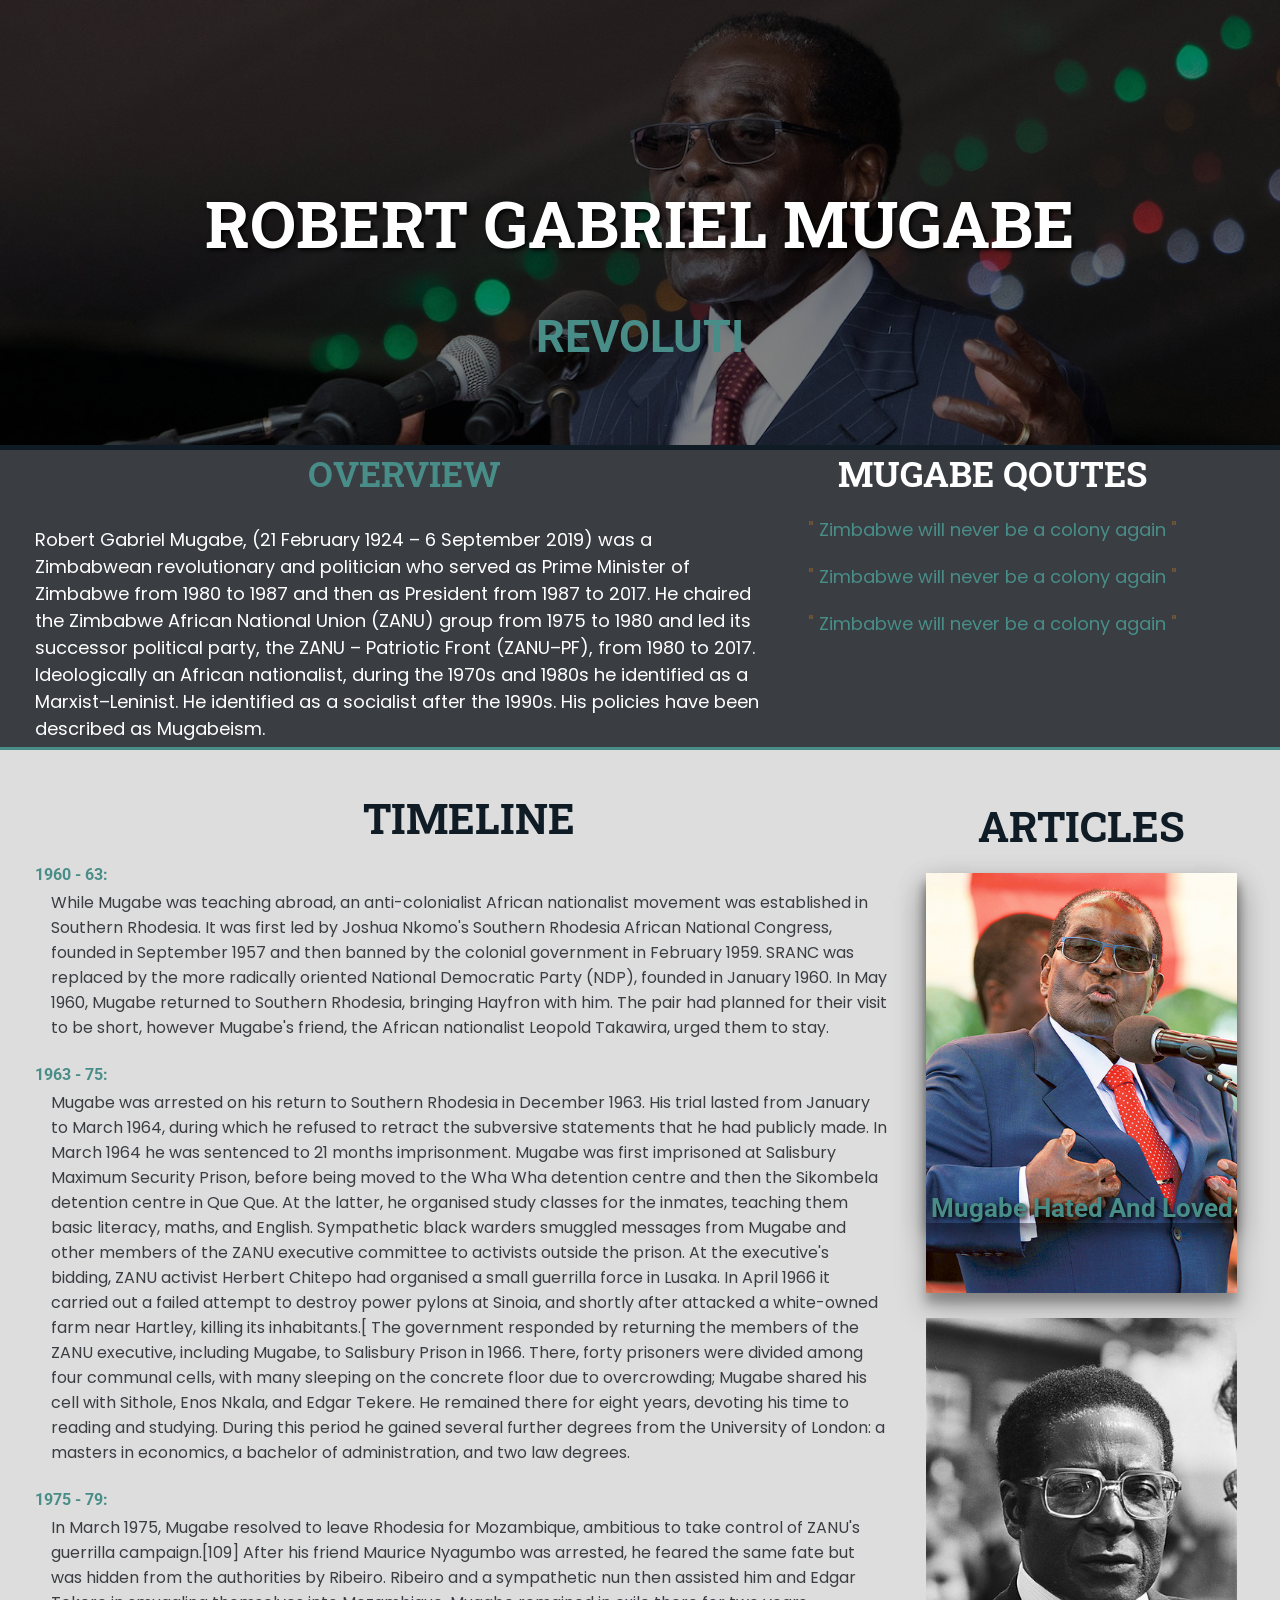
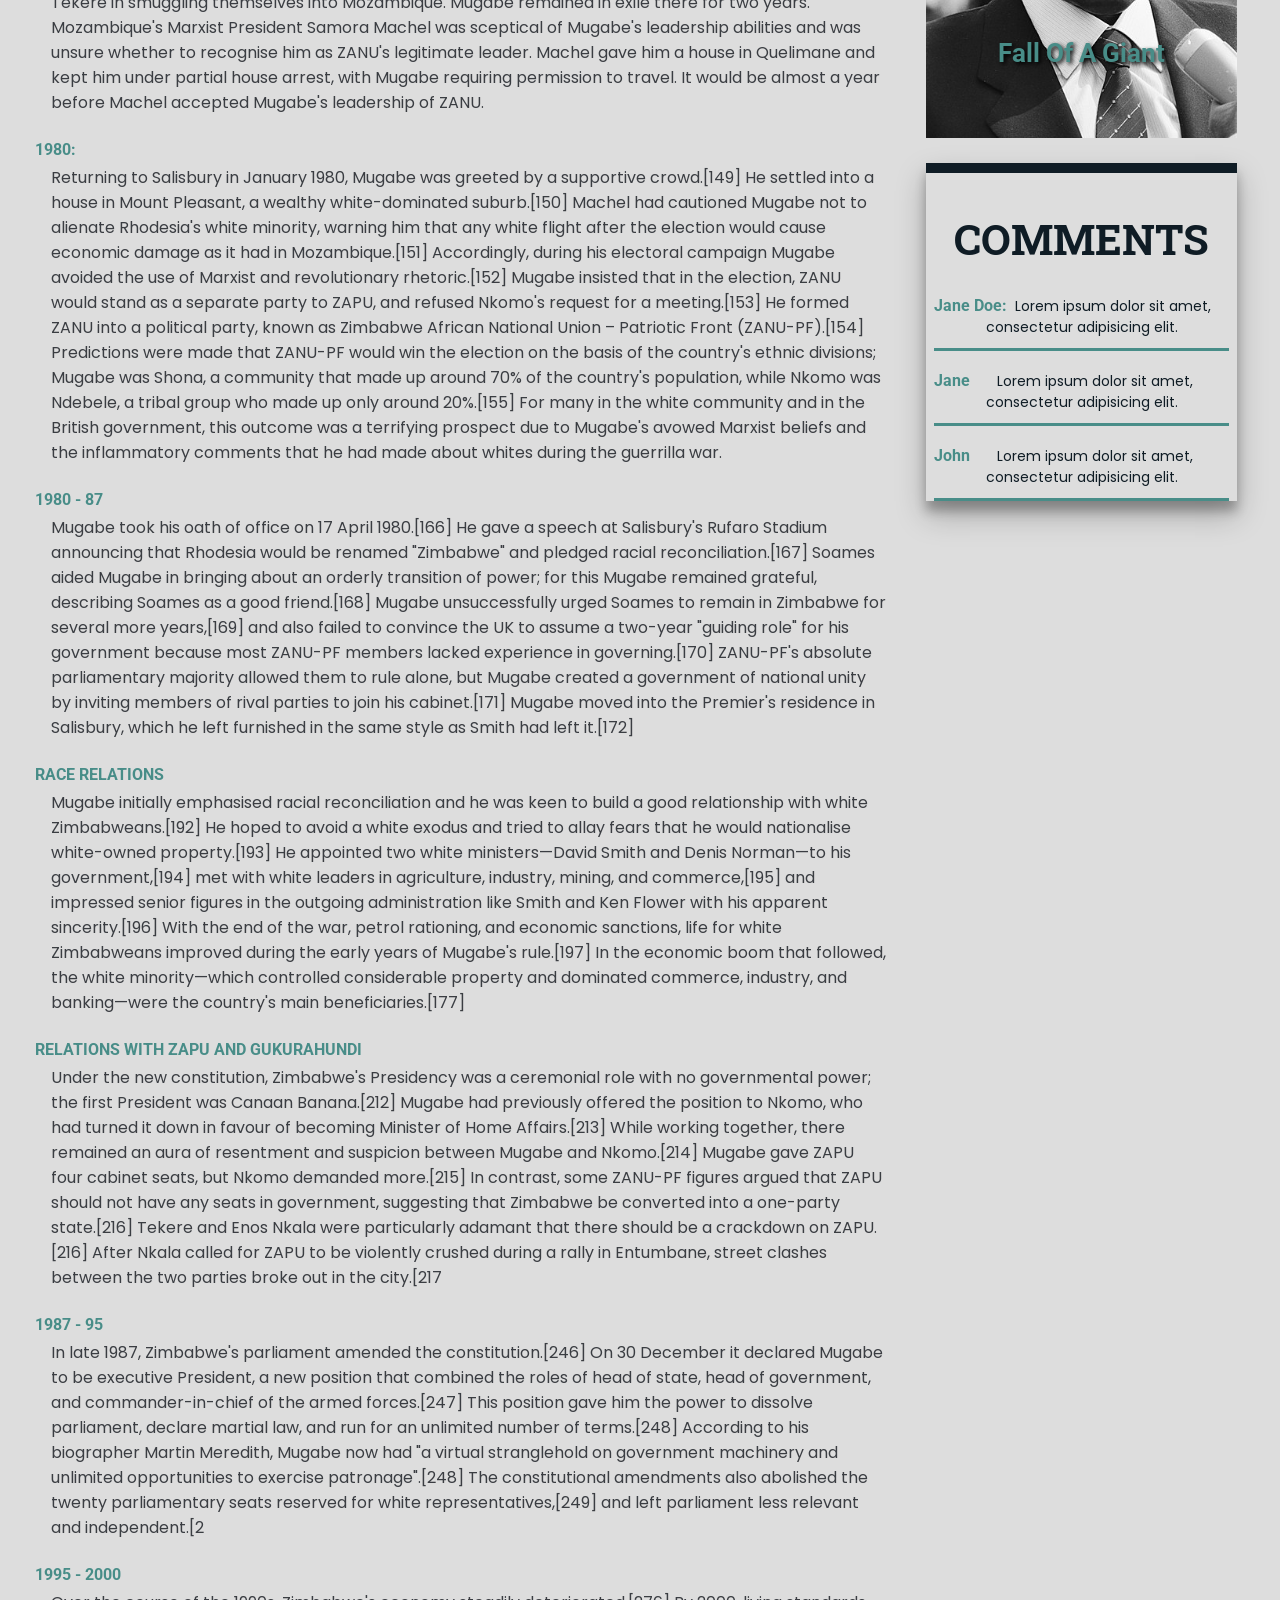
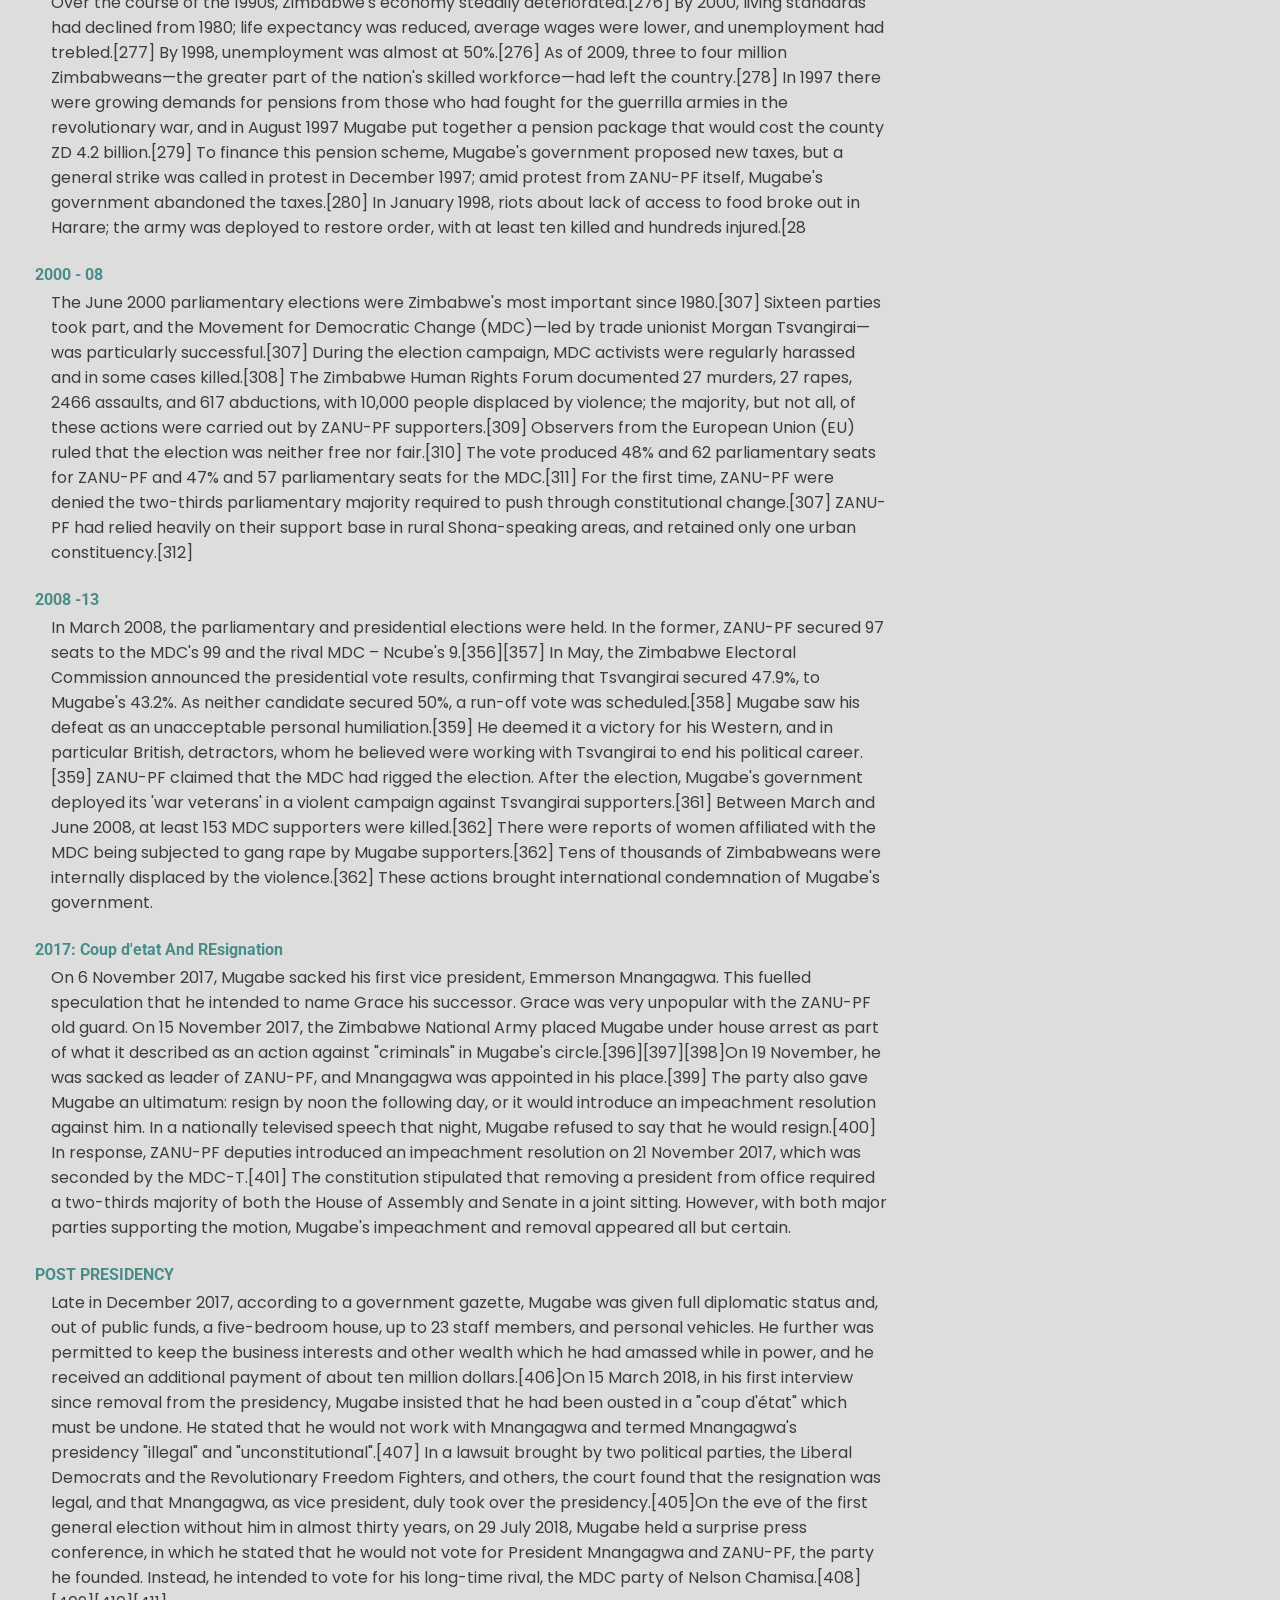
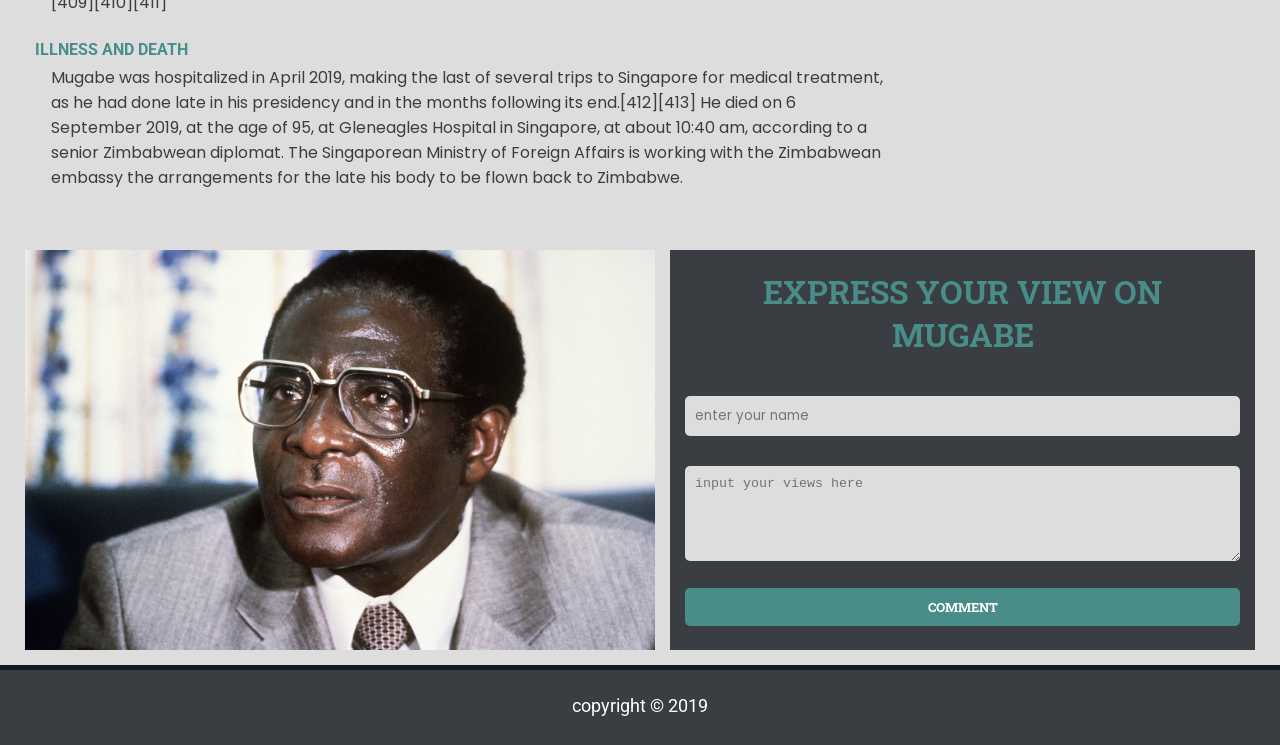
==== index.html @ cbe36457 "initial commit" ====
<!DOCTYPE html>
<html lang="en">
<head>
  <meta charset="UTF-8">
  <meta name="viewport" content="width=device-width, initial-scale=1.0">
  <meta http-equiv="X-UA-Compatible" content="ie=edge">
  <link href="https://fonts.googleapis.com/css?family=Poppins|Roboto|Roboto+Slab&display=swap" rel="stylesheet">
  <link rel="stylesheet" href="style.css">
  <title>Tribute</title>
</head>
<body>
  <div class="showcase">
    <div class="fade">
      <div class="content">
        <h1> ROBERT GABRIEL MUGABE</h1>
        <h4><span class="txt-type" data-wait="3000" data-words='["Revolutionary", "Pan African", "Hero"]'></span></h4>
      </div>
    </div>
  </div>

  <div class="section">
    <div class="overview">
      <h4>OVERVIEW</h4>
      <p>Robert Gabriel Mugabe, (21 February 1924 – 6 September 2019) was a Zimbabwean revolutionary and politician who served as Prime Minister of Zimbabwe from 1980 to 1987 and then as President from 1987 to 2017. He chaired the Zimbabwe African National Union (ZANU) group from 1975 to 1980 and led its successor political party, the ZANU – Patriotic Front (ZANU–PF), from 1980 to 2017. Ideologically an African nationalist, during the 1970s and 1980s he identified as a Marxist–Leninist. He identified as a socialist after the 1990s. His policies have been described as Mugabeism. </p>
    </div>
    <div class="qoutes">
      <h4>Mugabe Qoutes</h4>
      <p><span>" </span>Zimbabwe will never be a colony again<span> "</span></p>
      <p><span>" </span>Zimbabwe will never be a colony again<span> "</span></p>
      <p><span>" </span>Zimbabwe will never be a colony again<span> "</span></p>
    </div>
  </div>

  <div class="main">
    <div class="timeline">
      <h2>TIMELINE</h2>
      <h4>1960 - 63:</h4>
      <p>While Mugabe was teaching abroad, an anti-colonialist African nationalist movement was established in Southern Rhodesia. It was first led by Joshua Nkomo's Southern Rhodesia African National Congress, founded in September 1957 and then banned by the colonial government in February 1959. SRANC was replaced by the more radically oriented National Democratic Party (NDP), founded in January 1960. In May 1960, Mugabe returned to Southern Rhodesia, bringing Hayfron with him. The pair had planned for their visit to be short, however Mugabe's friend, the African nationalist Leopold Takawira, urged them to stay.</p>
      <h4>1963 - 75:</h4>
      <p>Mugabe was arrested on his return to Southern Rhodesia in December 1963. His trial lasted from January to March 1964, during which he refused to retract the subversive statements that he had publicly made. In March 1964 he was sentenced to 21 months imprisonment. Mugabe was first imprisoned at Salisbury Maximum Security Prison, before being moved to the Wha Wha detention centre and then the Sikombela detention centre in Que Que. At the latter, he organised study classes for the inmates, teaching them basic literacy, maths, and English. Sympathetic black warders smuggled messages from Mugabe and other members of the ZANU executive committee to activists outside the prison. At the executive's bidding, ZANU activist Herbert Chitepo had organised a small guerrilla force in Lusaka. In April 1966 it carried out a failed attempt to destroy power pylons at Sinoia, and shortly after attacked a white-owned farm near Hartley, killing its inhabitants.[ The government responded by returning the members of the ZANU executive, including Mugabe, to Salisbury Prison in 1966. There, forty prisoners were divided among four communal cells, with many sleeping on the concrete floor due to overcrowding; Mugabe shared his cell with Sithole, Enos Nkala, and Edgar Tekere. He remained there for eight years, devoting his time to reading and studying. During this period he gained several further degrees from the University of London: a masters in economics, a bachelor of administration, and two law degrees.</p>
      <h4>1975 - 79:</h4>
      <p>In March 1975, Mugabe resolved to leave Rhodesia for Mozambique, ambitious to take control of ZANU's guerrilla campaign.[109] After his friend Maurice Nyagumbo was arrested, he feared the same fate but was hidden from the authorities by Ribeiro. Ribeiro and a sympathetic nun then assisted him and Edgar Tekere in smuggling themselves into Mozambique. Mugabe remained in exile there for two years. Mozambique's Marxist President Samora Machel was sceptical of Mugabe's leadership abilities and was unsure whether to recognise him as ZANU's legitimate leader. Machel gave him a house in Quelimane and kept him under partial house arrest, with Mugabe requiring permission to travel. It would be almost a year before Machel accepted Mugabe's leadership of ZANU.</p>
      <h4>1980:</h4>
      <p>Returning to Salisbury in January 1980, Mugabe was greeted by a supportive crowd.[149] He settled into a house in Mount Pleasant, a wealthy white-dominated suburb.[150] Machel had cautioned Mugabe not to alienate Rhodesia's white minority, warning him that any white flight after the election would cause economic damage as it had in Mozambique.[151] Accordingly, during his electoral campaign Mugabe avoided the use of Marxist and revolutionary rhetoric.[152] Mugabe insisted that in the election, ZANU would stand as a separate party to ZAPU, and refused Nkomo's request for a meeting.[153] He formed ZANU into a political party, known as Zimbabwe African National Union – Patriotic Front (ZANU-PF).[154] Predictions were made that ZANU-PF would win the election on the basis of the country's ethnic divisions; Mugabe was Shona, a community that made up around 70% of the country's population, while Nkomo was Ndebele, a tribal group who made up only around 20%.[155] For many in the white community and in the British government, this outcome was a terrifying prospect due to Mugabe's avowed Marxist beliefs and the inflammatory comments that he had made about whites during the guerrilla war.</p>
      <h4>1980 - 87</h4>
      <p>Mugabe took his oath of office on 17 April 1980.[166] He gave a speech at Salisbury's Rufaro Stadium announcing that Rhodesia would be renamed "Zimbabwe" and pledged racial reconciliation.[167] Soames aided Mugabe in bringing about an orderly transition of power; for this Mugabe remained grateful, describing Soames as a good friend.[168] Mugabe unsuccessfully urged Soames to remain in Zimbabwe for several more years,[169] and also failed to convince the UK to assume a two-year "guiding role" for his government because most ZANU-PF members lacked experience in governing.[170] ZANU-PF's absolute parliamentary majority allowed them to rule alone, but Mugabe created a government of national unity by inviting members of rival parties to join his cabinet.[171] Mugabe moved into the Premier's residence in Salisbury, which he left furnished in the same style as Smith had left it.[172]</p>
      <h4>RACE RELATIONS</h4>
      <p>Mugabe initially emphasised racial reconciliation and he was keen to build a good relationship with white Zimbabweans.[192] He hoped to avoid a white exodus and tried to allay fears that he would nationalise white-owned property.[193] He appointed two white ministers—David Smith and Denis Norman—to his government,[194] met with white leaders in agriculture, industry, mining, and commerce,[195] and impressed senior figures in the outgoing administration like Smith and Ken Flower with his apparent sincerity.[196] With the end of the war, petrol rationing, and economic sanctions, life for white Zimbabweans improved during the early years of Mugabe's rule.[197] In the economic boom that followed, the white minority—which controlled considerable property and dominated commerce, industry, and banking—were the country's main beneficiaries.[177]</p>
      <h4>RELATIONS WITH ZAPU AND GUKURAHUNDI</h4>
      <P>Under the new constitution, Zimbabwe's Presidency was a ceremonial role with no governmental power; the first President was Canaan Banana.[212] Mugabe had previously offered the position to Nkomo, who had turned it down in favour of becoming Minister of Home Affairs.[213] While working together, there remained an aura of resentment and suspicion between Mugabe and Nkomo.[214] Mugabe gave ZAPU four cabinet seats, but Nkomo demanded more.[215] In contrast, some ZANU-PF figures argued that ZAPU should not have any seats in government, suggesting that Zimbabwe be converted into a one-party state.[216] Tekere and Enos Nkala were particularly adamant that there should be a crackdown on ZAPU.[216] After Nkala called for ZAPU to be violently crushed during a rally in Entumbane, street clashes between the two parties broke out in the city.[217</P>
      <h4>1987 - 95</h4>
      <p>In late 1987, Zimbabwe's parliament amended the constitution.[246] On 30 December it declared Mugabe to be executive President, a new position that combined the roles of head of state, head of government, and commander-in-chief of the armed forces.[247] This position gave him the power to dissolve parliament, declare martial law, and run for an unlimited number of terms.[248] According to his biographer Martin Meredith, Mugabe now had "a virtual stranglehold on government machinery and unlimited opportunities to exercise patronage".[248] The constitutional amendments also abolished the twenty parliamentary seats reserved for white representatives,[249] and left parliament less relevant and independent.[2</p>
      <h4>1995 - 2000</h4>
      <p>Over the course of the 1990s, Zimbabwe's economy steadily deteriorated.[276] By 2000, living standards had declined from 1980; life expectancy was reduced, average wages were lower, and unemployment had trebled.[277] By 1998, unemployment was almost at 50%.[276] As of 2009, three to four million Zimbabweans—the greater part of the nation's skilled workforce—had left the country.[278] In 1997 there were growing demands for pensions from those who had fought for the guerrilla armies in the revolutionary war, and in August 1997 Mugabe put together a pension package that would cost the county ZD 4.2 billion.[279] To finance this pension scheme, Mugabe's government proposed new taxes, but a general strike was called in protest in December 1997; amid protest from ZANU-PF itself, Mugabe's government abandoned the taxes.[280] In January 1998, riots about lack of access to food broke out in Harare; the army was deployed to restore order, with at least ten killed and hundreds injured.[28</p>
      <h4>2000 - 08</h4>
      <p>The June 2000 parliamentary elections were Zimbabwe's most important since 1980.[307] Sixteen parties took part, and the Movement for Democratic Change (MDC)—led by trade unionist Morgan Tsvangirai—was particularly successful.[307] During the election campaign, MDC activists were regularly harassed and in some cases killed.[308] The Zimbabwe Human Rights Forum documented 27 murders, 27 rapes, 2466 assaults, and 617 abductions, with 10,000 people displaced by violence; the majority, but not all, of these actions were carried out by ZANU-PF supporters.[309] Observers from the European Union (EU) ruled that the election was neither free nor fair.[310] The vote produced 48% and 62 parliamentary seats for ZANU-PF and 47% and 57 parliamentary seats for the MDC.[311] For the first time, ZANU-PF were denied the two-thirds parliamentary majority required to push through constitutional change.[307] ZANU-PF had relied heavily on their support base in rural Shona-speaking areas, and retained only one urban constituency.[312]</p>
      <h4>2008 -13</h4>
      <p>In March 2008, the parliamentary and presidential elections were held. In the former, ZANU-PF secured 97 seats to the MDC's 99 and the rival MDC – Ncube's 9.[356][357] In May, the Zimbabwe Electoral Commission announced the presidential vote results, confirming that Tsvangirai secured 47.9%, to Mugabe's 43.2%. As neither candidate secured 50%, a run-off vote was scheduled.[358] Mugabe saw his defeat as an unacceptable personal humiliation.[359] He deemed it a victory for his Western, and in particular British, detractors, whom he believed were working with Tsvangirai to end his political career.[359] ZANU-PF claimed that the MDC had rigged the election. After the election, Mugabe's government deployed its 'war veterans' in a violent campaign against Tsvangirai supporters.[361] Between March and June 2008, at least 153 MDC supporters were killed.[362] There were reports of women affiliated with the MDC being subjected to gang rape by Mugabe supporters.[362] Tens of thousands of Zimbabweans were internally displaced by the violence.[362] These actions brought international condemnation of Mugabe's government. </p>
      <h4>2017: Coup d'etat And REsignation</h4>
      <p>On 6 November 2017, Mugabe sacked his first vice president, Emmerson Mnangagwa. This fuelled speculation that he intended to name Grace his successor. Grace was very unpopular with the ZANU-PF old guard. On 15 November 2017, the Zimbabwe National Army placed Mugabe under house arrest as part of what it described as an action against "criminals" in Mugabe's circle.[396][397][398]On 19 November, he was sacked as leader of ZANU-PF, and Mnangagwa was appointed in his place.[399] The party also gave Mugabe an ultimatum: resign by noon the following day, or it would introduce an impeachment resolution against him. In a nationally televised speech that night, Mugabe refused to say that he would resign.[400] In response, ZANU-PF deputies introduced an impeachment resolution on 21 November 2017, which was seconded by the MDC-T.[401] The constitution stipulated that removing a president from office required a two-thirds majority of both the House of Assembly and Senate in a joint sitting. However, with both major parties supporting the motion, Mugabe's impeachment and removal appeared all but certain. </p>
      <h4>POST PRESIDENCY</h4>
      <P>Late in December 2017, according to a government gazette, Mugabe was given full diplomatic status and, out of public funds, a five-bedroom house, up to 23 staff members, and personal vehicles. He further was permitted to keep the business interests and other wealth which he had amassed while in power, and he received an additional payment of about ten million dollars.[406]On 15 March 2018, in his first interview since removal from the presidency, Mugabe insisted that he had been ousted in a "coup d'état" which must be undone. He stated that he would not work with Mnangagwa and termed Mnangagwa's presidency "illegal" and "unconstitutional".[407] In a lawsuit brought by two political parties, the Liberal Democrats and the Revolutionary Freedom Fighters, and others, the court found that the resignation was legal, and that Mnangagwa, as vice president, duly took over the presidency.[405]On the eve of the first general election without him in almost thirty years, on 29 July 2018, Mugabe held a surprise press conference, in which he stated that he would not vote for President Mnangagwa and ZANU-PF, the party he founded. Instead, he intended to vote for his long-time rival, the MDC party of Nelson Chamisa.[408][409][410][411] </P>
      <h4>ILLNESS AND DEATH</h4>
      <P>Mugabe was hospitalized in April 2019, making the last of several trips to Singapore for medical treatment, as he had done late in his presidency and in the months following its end.[412][413] He died on 6 September 2019, at the age of 95, at Gleneagles Hospital in Singapore, at about 10:40 am, according to a senior Zimbabwean diplomat. The Singaporean Ministry of Foreign Affairs is working with the Zimbabwean embassy the arrangements for the late his body to be flown back to Zimbabwe.</P>
    </div>
    <div class="sidebar">
      <h2>ARTICLES</h2>
      <div class="article1">
        <p>Mugabe Hated And Loved</p>
      </div>
      <div class="article2">
        <p>Fall Of A Giant</p>
      </div>

      <div class="comments" >
        <h2>COMMENTS</h2>
          <h6>Jane Doe:</h6>
          <p>Lorem ipsum dolor sit amet, consectetur adipisicing elit. </p>
      </div>
    </div>
  </div>


  <div class="gallery">
    <img name="slide" src="" alt="" width="100%" height="400px">
    <div class="form">
      <h2>Express your view on Mugabe</h2>
      <form action="" id="comment-form">
        <input type="text" name="name" id="name" placeholder="enter your name">
        <textarea name="name" rows="5" cols="65" id="message" placeholder="input your views here"></textarea>
        <button type="submit" name="button" id="submit" value="SUBMIT">COMMENT</button>
      </form>
    </div>
  </div>

  <div class="footer">
    <footer>
      <p>copyright &copy 2019</p>
    </footer>
  </div>

  <script src="js/type.js" charset="utf-8"></script>
  <script src="js/comment.js" charset="utf-8"></script>
  <script>
    var i = 0;
    var images = [];
    var time = 10000;

    //Image List
    images[0] = '/img/img1.jpg';
    images[1] = '/img/img2.jpg';
    images[2] = '/img/img3.jpg';
    images[3] = '/img/img4.jpg';
    images[4] = '/img/img5.jpg';
    images[5] = '/img/img6.jpg';

    //Change  Image Function
    function changeImg() {
      document.slide.src = images[i];

      if (i < images.length - 1) {
        i++;
      }else {
        i = 0;
      }

      setTimeout('changeImg()', time);
    }

    window.onload = changeImg;
  </script>
</body>
</html>
---- style.css ----
* {
  margin: 0;
  padding: 0;
  box-sizing: border-box;
}

.showcase {
  height: 450px;
  width: 100%;
  background-image: url(main.jpg);
  background-position: top center;
  background-repeat: no-repeat;
  background-size: cover;
  overflow: hidden;
  display: flex;
  flex-direction: column;
  position: relative;
}

.fade {
  top: 0;
  left: 0;
  height: 100%;
  width: 100%;
  background-color: rgba(0, 0, 0, 0.5);
}

.content {
  display: flex;
  flex-direction: column;
  align-items: center;
  justify-content: center;
  height: 100%;
  width: 100%;
  border-bottom: #0F1C25 5px solid;
}

.content h1 {
  color: #fff;
  font-family: 'Roboto Slab', serif;
  font-weight: bolder;
  margin: 10px;
  font-size: 65px;
  text-shadow: 2px 2px 4px #000000;
}

.content h4 {
  top: 0;
  color: #488D88;
  font-family: 'Roboto', sans-serif;
  font-weight: bold;
  margin: 10px;
  font-size: 45px;
  position: absolute;
  padding-top: 300px;
  text-transform: uppercase;

}



.section {
  background-color:#3A3D42;
  display: flex;
  height: 300px;
  border-bottom: #488D88 3px solid;
}

.overview {
  width: 60%;
  margin: 0 20px;
}

.overview h4 {
  font-family: 'Roboto Slab', sans-serif;
  color:  #488D88;
  font-weight: bold;
  font-size: 35px;
  margin-bottom: 15px;
  text-align: center;
}

.overview p {
  font-family: 'Poppins', sans-serif;
  font-size: 18px;
  padding: 15px;
  color:  #fff;

}

.qoutes h4 {
  font-family: 'Roboto Slab', sans-serif;
  color: #fff;
  font-weight: bold;
  font-size: 35px;
  margin-bottom: 15px;
  text-align: center;
  text-transform: uppercase;
}

.qoutes p {
  font-family: 'Poppins', sans-serif;
  color: #488D88;
  font-size: 18px;
  margin-top: 20px;
  text-align: center;
}

.section span {
  color: #745737;
}

.main {
  background-color: #ddd;
  padding: 20px 35px;
  display: grid;
  grid-template-columns: 3fr 1fr;
  grid-gap: 15px;
}

.timeline h2 {
  font-family: 'Roboto Slab', serif;
  text-align: center;
  color: #0F1C25 ;
  font-size: 42px;
  font-weight: bolder;
  margin: 20px;
}

.timeline h4 {
  font-family: 'Roboto', sans-serif;
  float: left;
  color: #488D88;
}

.timeline p {
  font-family: 'Poppins', sans-serif;
  color: #3A3D42;
  padding: 25px 16px;
}

.sidebar {
  padding: 8px;
}

.sidebar h2 {
  font-family: 'Roboto Slab', serif;
  text-align: center;
  color: #0F1C25 ;
  font-size: 42px;
  font-weight: bolder;
  margin: 20px;
}

.sidebar > .article1 {
  background-image: url(article1.jpg);
  background-position: center center;
  background-size: cover;
  background-repeat: no-repeat;
  height: 420px;
  margin-bottom: 25px;
  box-shadow: 0 14px 28px rgba(0, 0, 0, 0.25), 0 10px 10px rgba(0, 0, 0, 0.25);
}

.sidebar > .article1 p {
  font-family: 'Roboto', sans-serif;
  font-size: 26px;
  font-weight: bold;
  color: #488D88;
  text-align: center;
  padding-top: 320px;
  text-shadow: 2px 2px 4px #000;
  box-shadow: 0 14px 28px rgba(0, 0, 0, 0.25), 0 10px 10px rgba(0, 0, 0, 0.25);
}

.sidebar > .article2 {
  background-image: url(article2.jpg);
  background-position: center center;
  background-size: cover;
  background-repeat: no-repeat;
  height: 420px;
  margin-bottom: 25px;
}

.sidebar > .article2 p {
  font-family: 'Roboto', sans-serif;
  font-size: 26px;
  font-weight: bold;
  color: #488D88;
  text-align: center;
  padding-top: 320px;
  text-shadow: 2px 2px 4px #000;
}

.sidebar > .comments {
  padding-top: 18px;
  padding-left: 8px;
  padding-right: 8px;
  border-top: 10px solid #0F1C25;
  box-shadow: 0 14px 28px rgba(0, 0, 0, 0.25), 0 10px 10px rgba(0, 0, 0, 0.25);
}

.sidebar > .comments2 {
  font-family: 'Roboto Slab', serif;
  text-align: center;
  color: #0F1C25 ;
  font-size: 42px;
  font-weight: bolder;
  margin: 15px;
}

.sidebar > .comments h6 {
  float: left;
  color: #488D88;
  font-size: 16px;
  font-family: 'Roboto', sans-serif;
  margin-top: 10px;
}

.sidebar > .comments p {
  text-align: center;
  color: #0F1C25;
  font-family: 'Poppins';
  font-size: 14px;
  border-bottom: 3px solid #488D88;
  padding: 10px;
  margin-top: 10px;
}

.gallery {
  display: grid;
  grid-template-columns: 3fr 1fr;
  grid-gap: 15px;
  padding:15px 25px;
  background-color: #ddd;

}

.gallery img {
  transition:  ease-in 3s;
}

.form {
  background-color: #3A3D42;
  padding: 15px;
  display: flex;
  flex-direction: column;
}
.form h2 {
  font-family: 'Roboto Slab', serif;
  font-weight: bold;
  font-size: 32px;
  margin: 5px 20px 25px 20px;
  text-align: center;
  text-transform: uppercase;
  color: #488D88;
}

.form input {
  width: 100%;
  border-radius: 5px;
  background-color: #ddd;
  padding: 10px;
  margin-top: 15px;
  margin-bottom: 15px;
  border: none;
  outline: none;
  font-family: 'Poppins'
}

.form textarea {
  border-radius: 5px;
  background-color: #ddd;
  padding: 10px;
  margin-top: 15px;
  margin-bottom: 15px;
  border: none;
  outline: none;
}

.form button {
  background-color: #488D88;
  outline: none;
  border-radius: 5px;
  color: #fff;
  font-family: 'Roboto Slab', serif;
  border: none;
  width: 100%;
  padding: 10px;
  align-items: center;
  justify-content: center;
  margin-top: 8px;
  font-weight: bold;
  transition: ease-in 0.5s;
}

.form button:hover {
  background-color: #ddd;
  color: #488D88;
}

.form button:focus{
outline: none;
}

.form button:active {
  transform: scale(0.55);
}

footer {
  background-color: #3A3D42;
  height: 80px;
  color: #fff;
  font-family: 'Roboto';
  font-size: 18px;
  text-align: center;
  border-top: #0F1C25 5px solid;
}

footer p {
  padding-top: 25px;
}
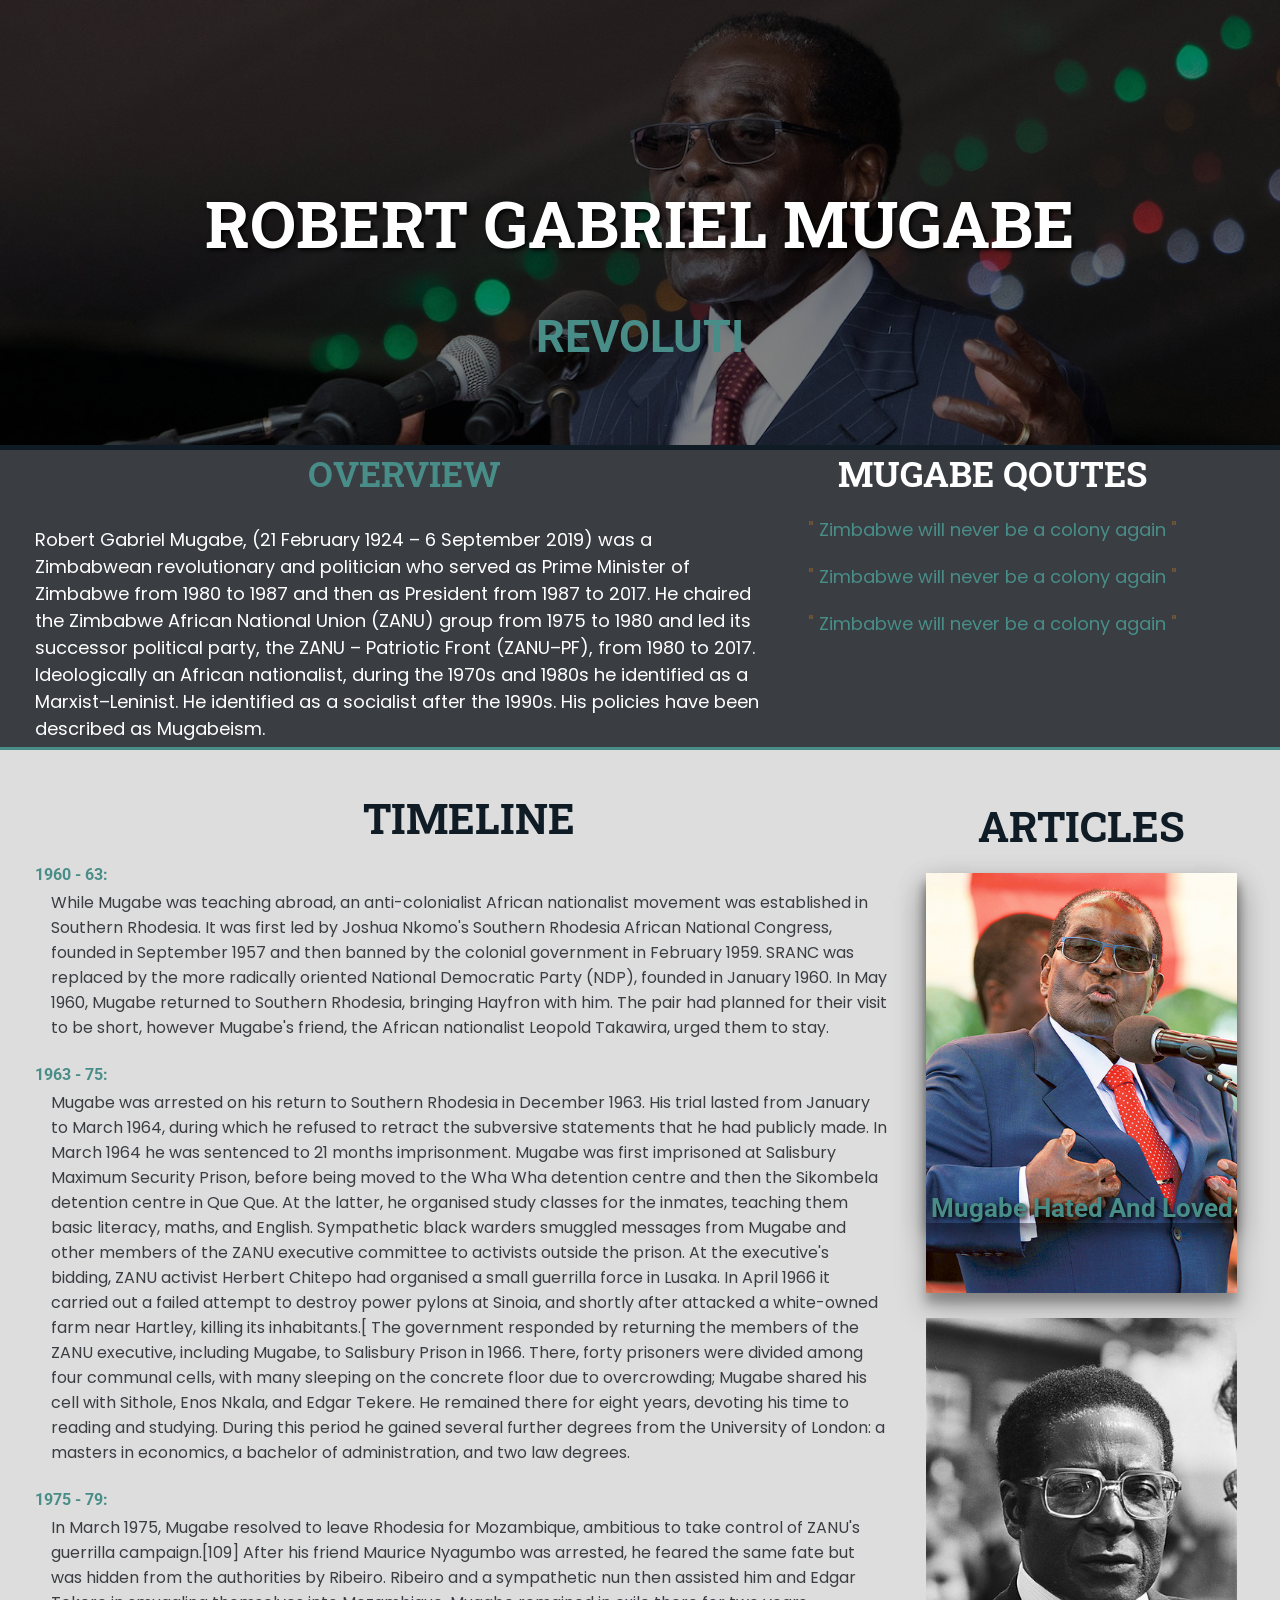
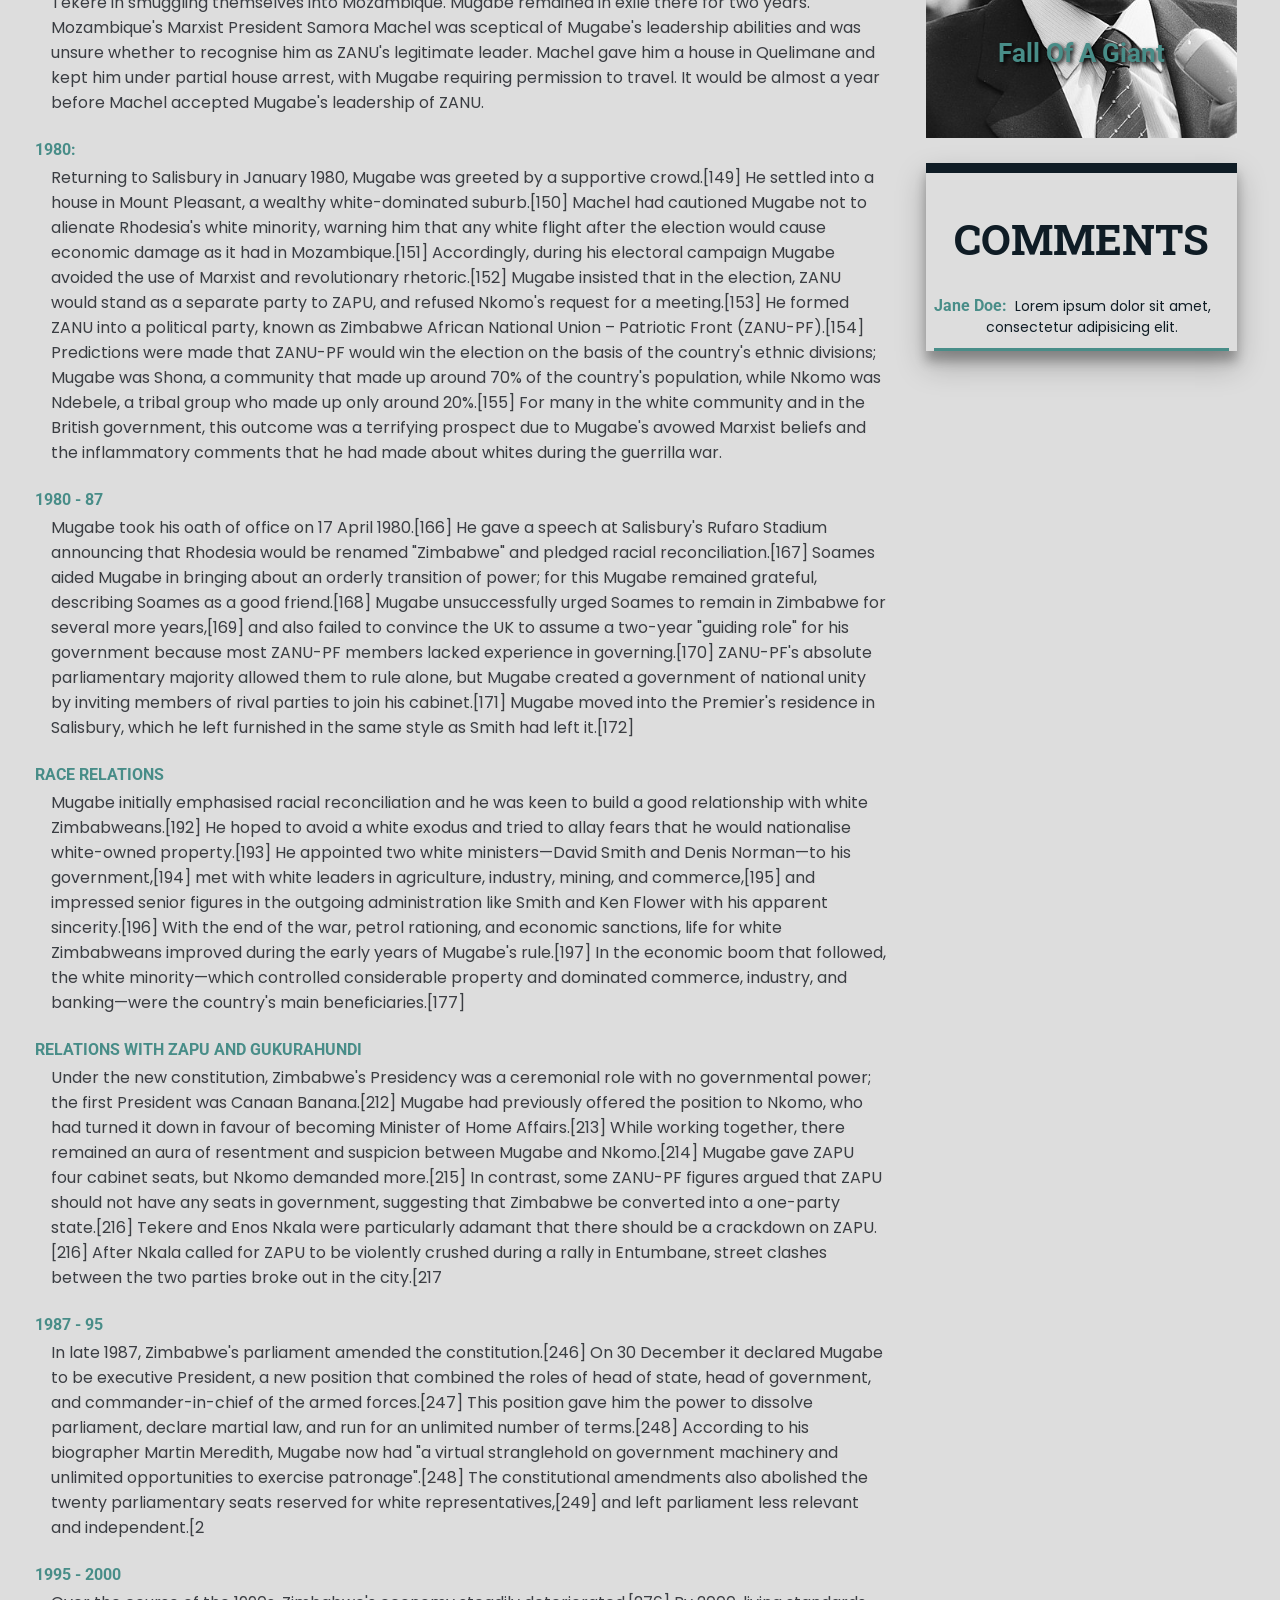
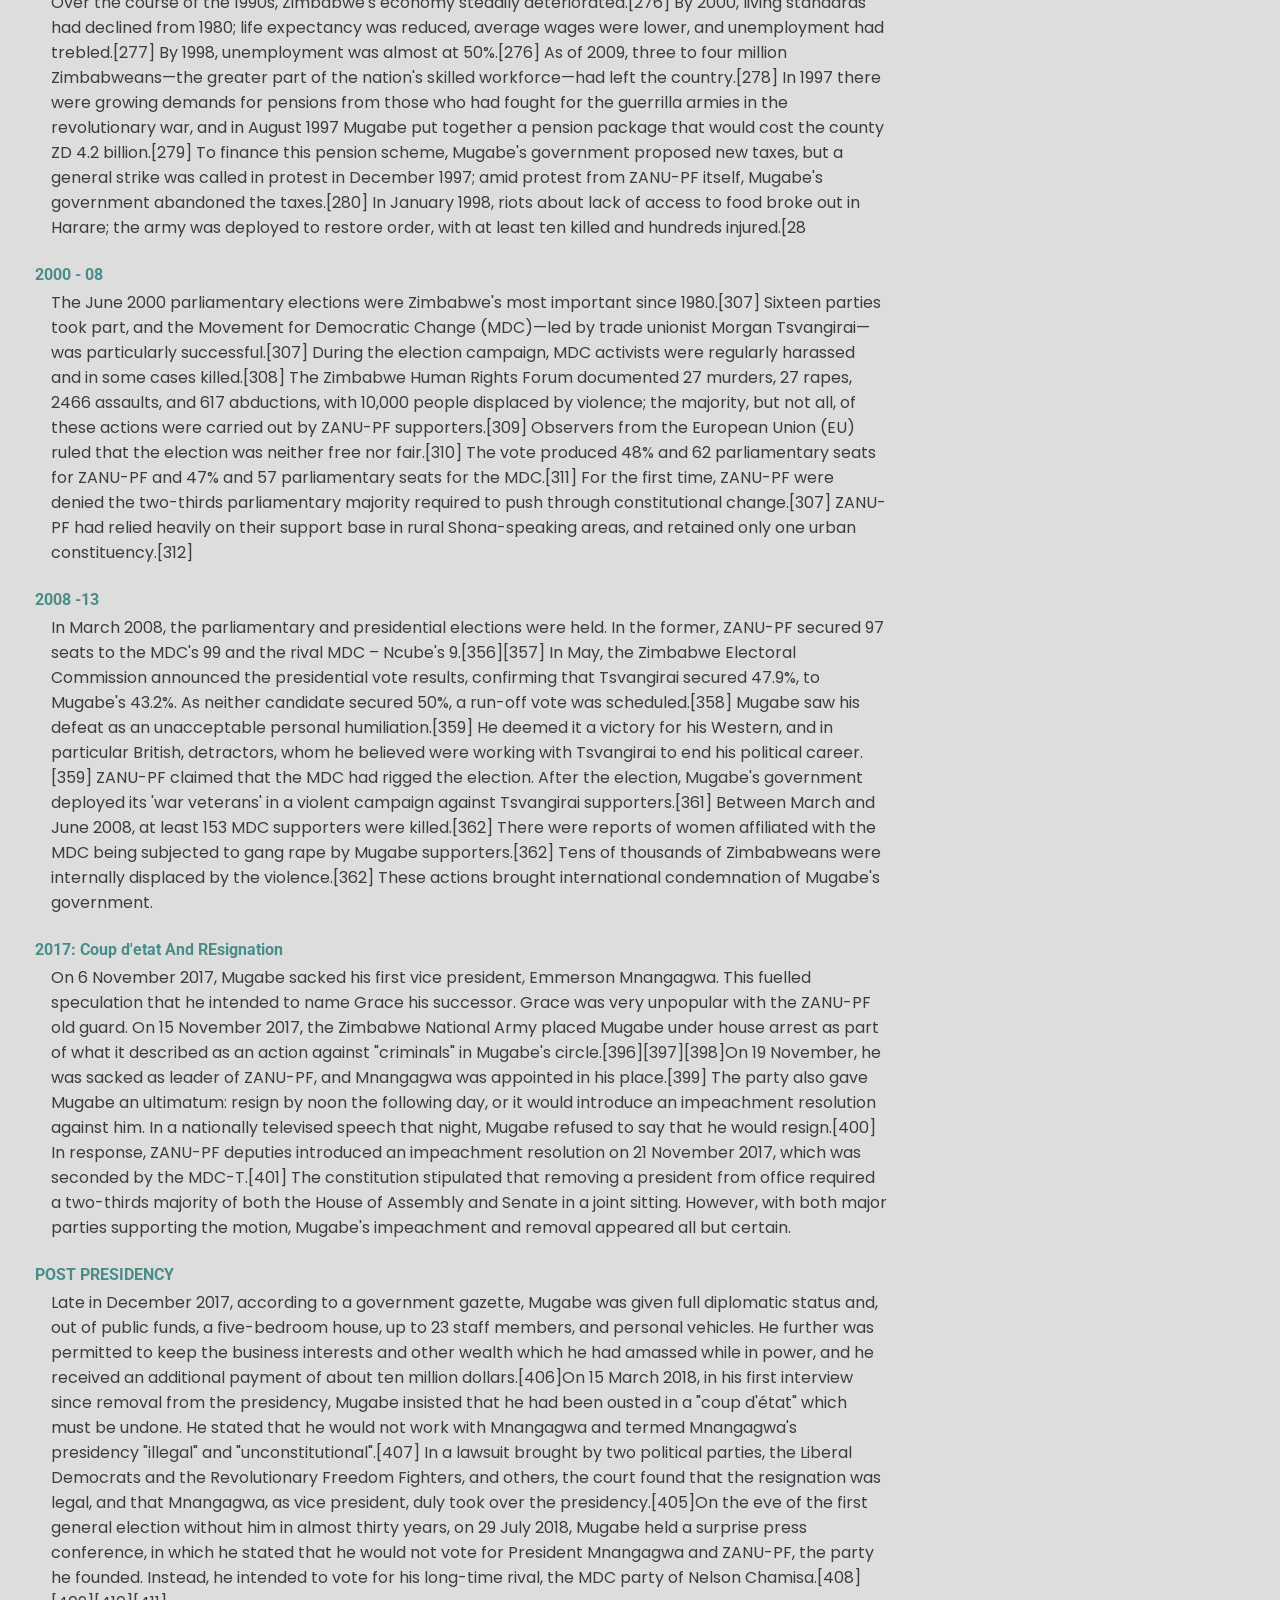
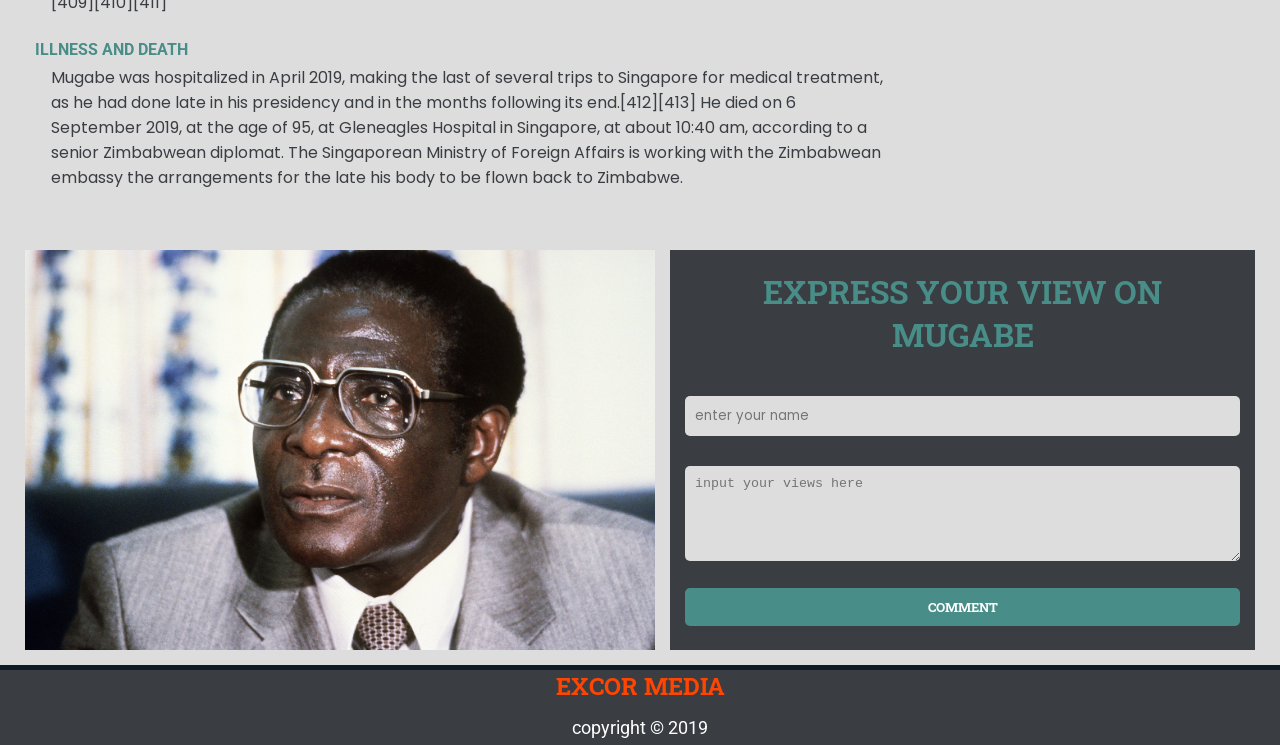
==== commit 3093aae5: "another commt" ====
--- a/index.html
+++ b/index.html
@@ -13,7 +13,7 @@
     <div class="fade">
       <div class="content">
         <h1> ROBERT GABRIEL MUGABE</h1>
-        <h4><span class="txt-type" data-wait="3000" data-words='["Revolutionary", "Pan African", "Hero"]'></span></h4>
+        <h4><span class="txt-type" data-wait="3000" data-words='["Revolutionary", "Pan African", "Advocate"]'></span></h4>
       </div>
     </div>
   </div>
@@ -95,6 +95,7 @@
 
   <div class="footer">
     <footer>
+      <section class="foot_logo">EXCOR MEDIA</section>
       <p>copyright &copy 2019</p>
     </footer>
   </div>
--- a/style.css
+++ b/style.css
@@ -318,5 +318,13 @@
 }
 
 footer p {
-  padding-top: 25px;
-}
+  padding-top: 15px;
+}
+
+footer .foot_logo {
+  color: orangered;
+  font-family: 'Roboto Slab';
+  font-size: 24px;
+  text-align: center;
+  font-weight: bolder;
+}
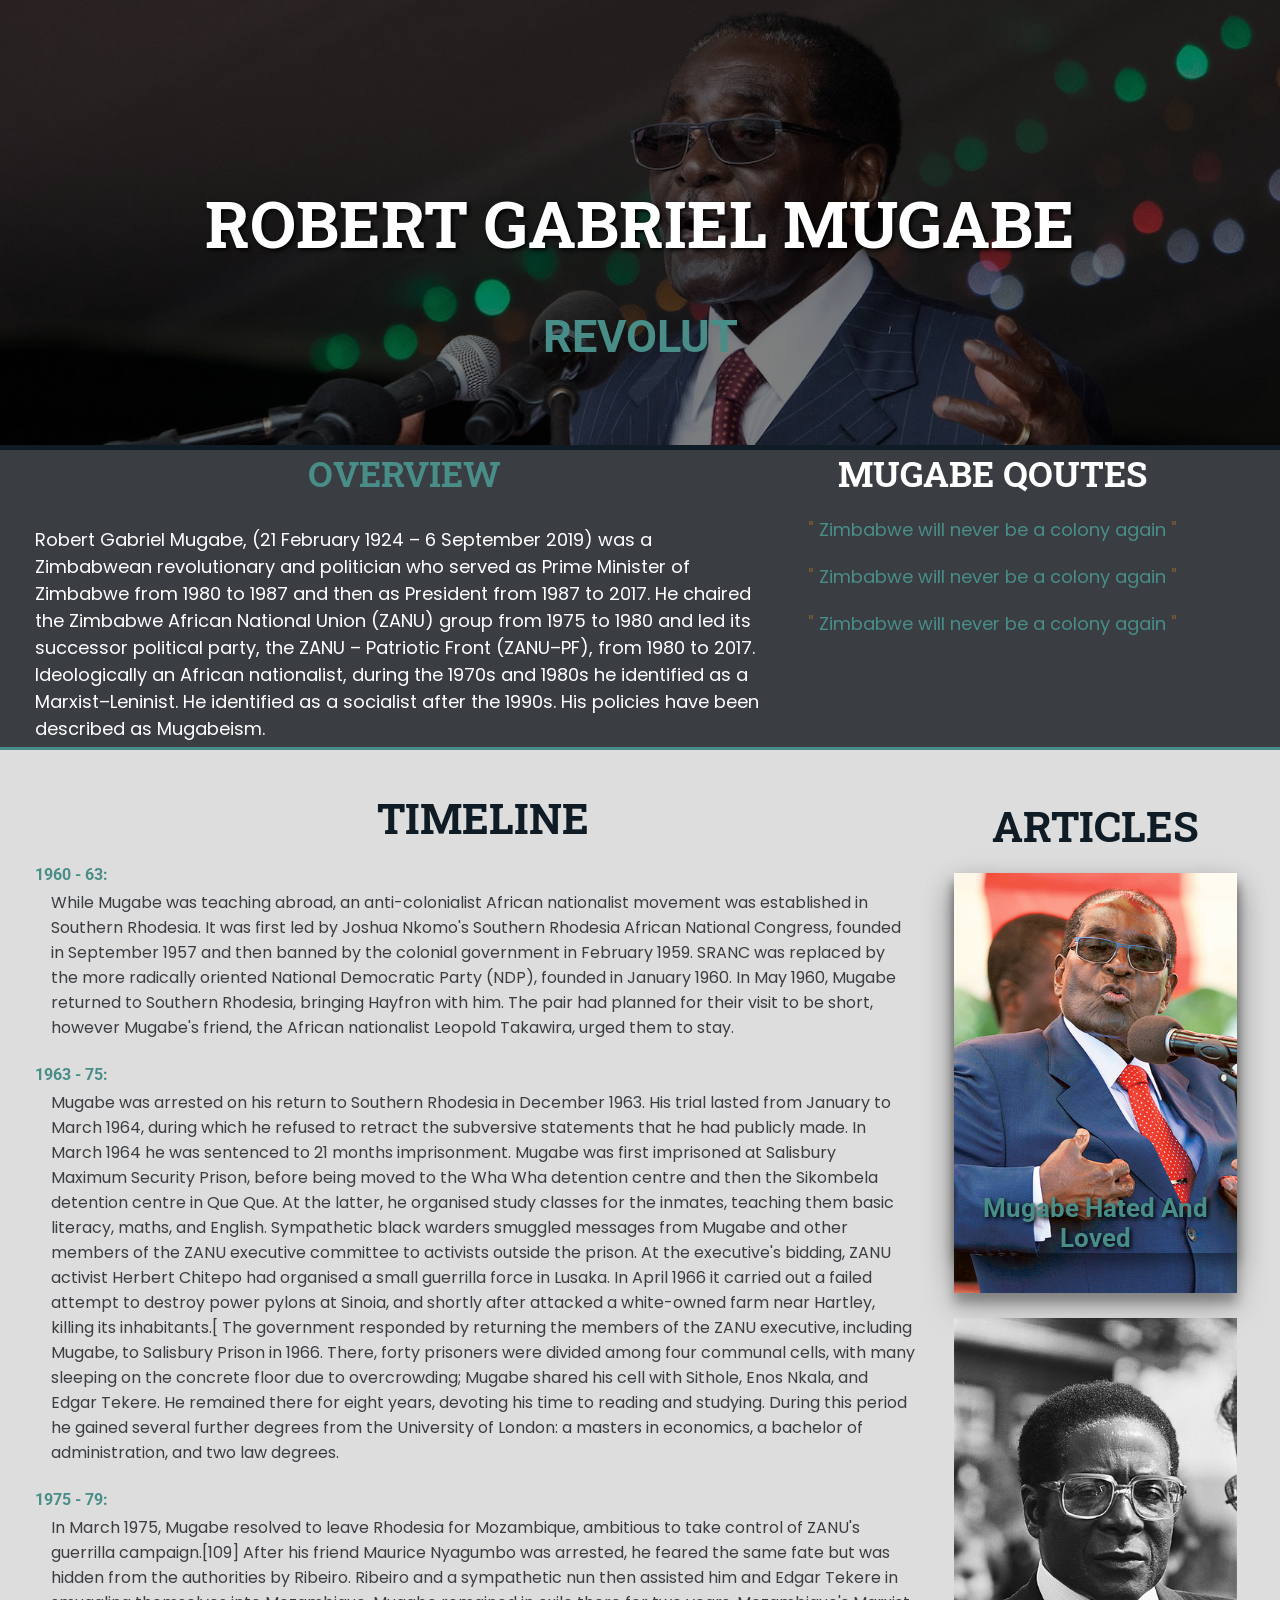
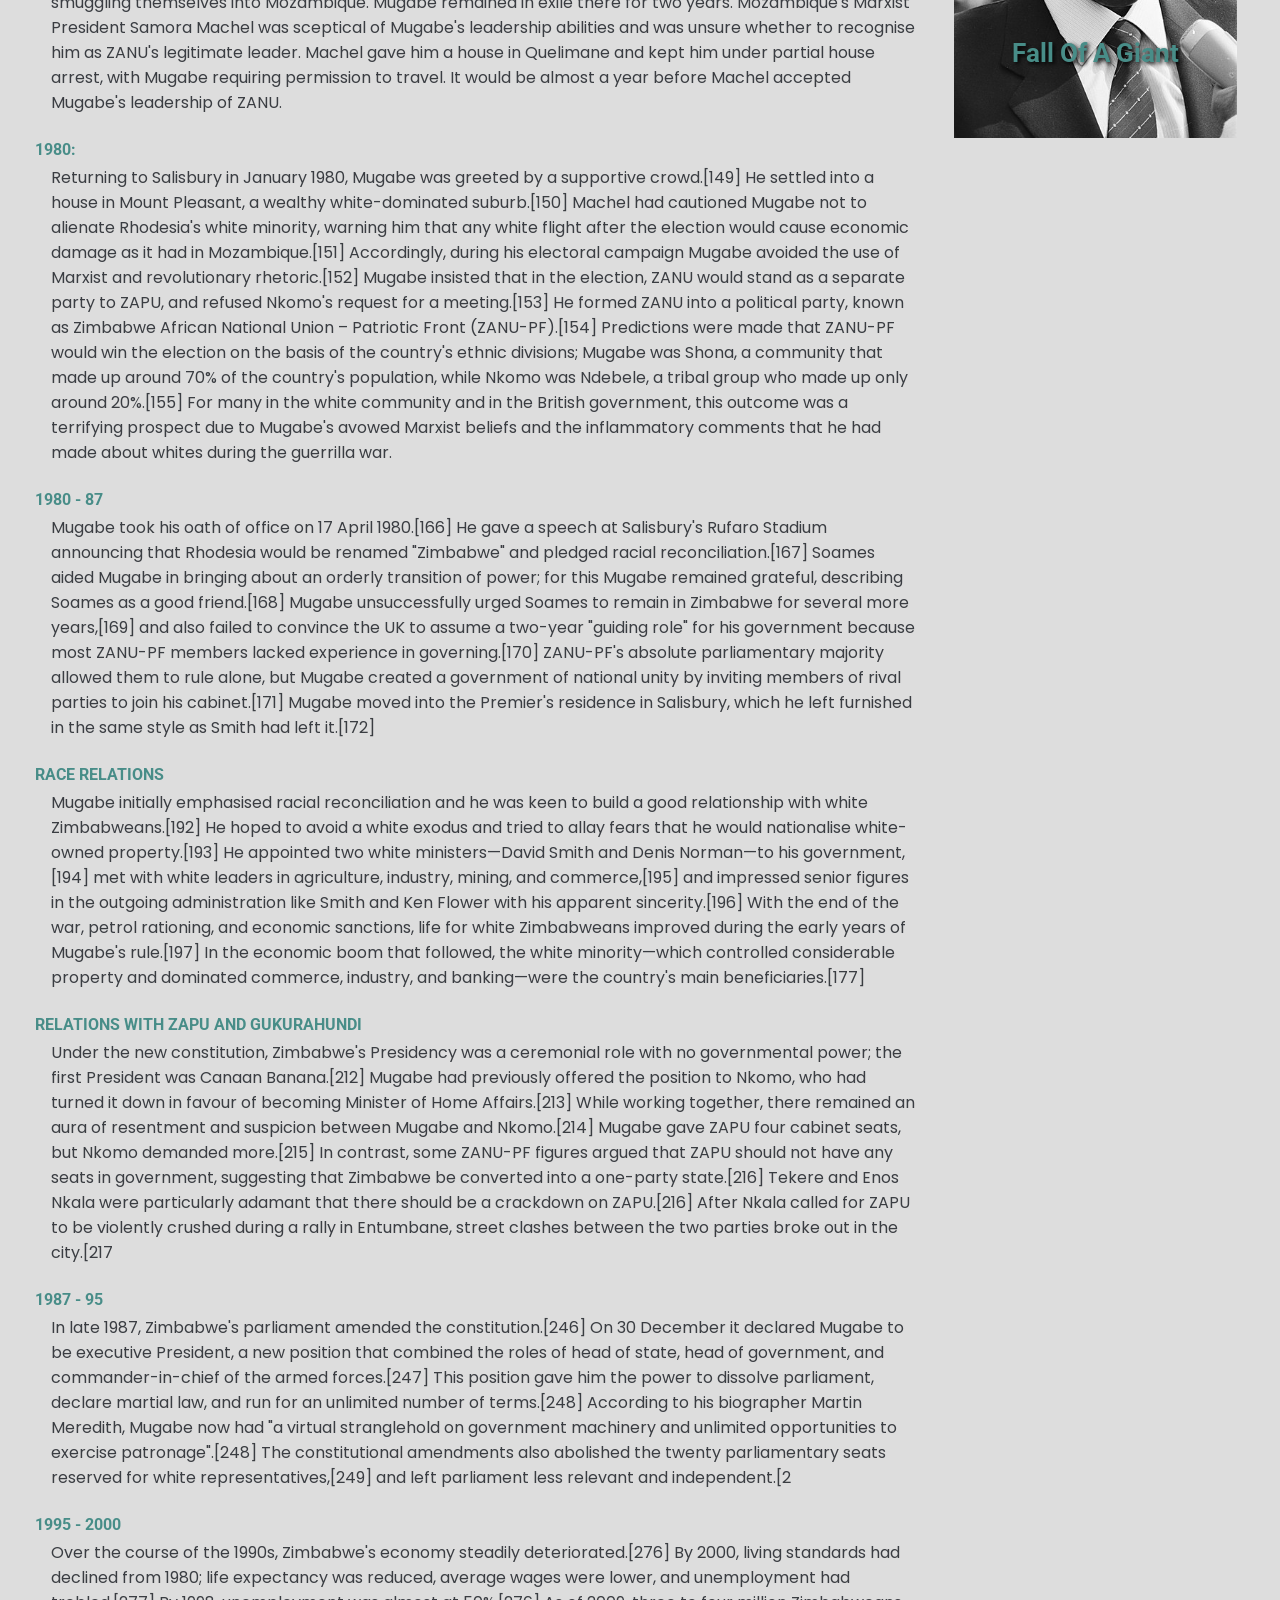
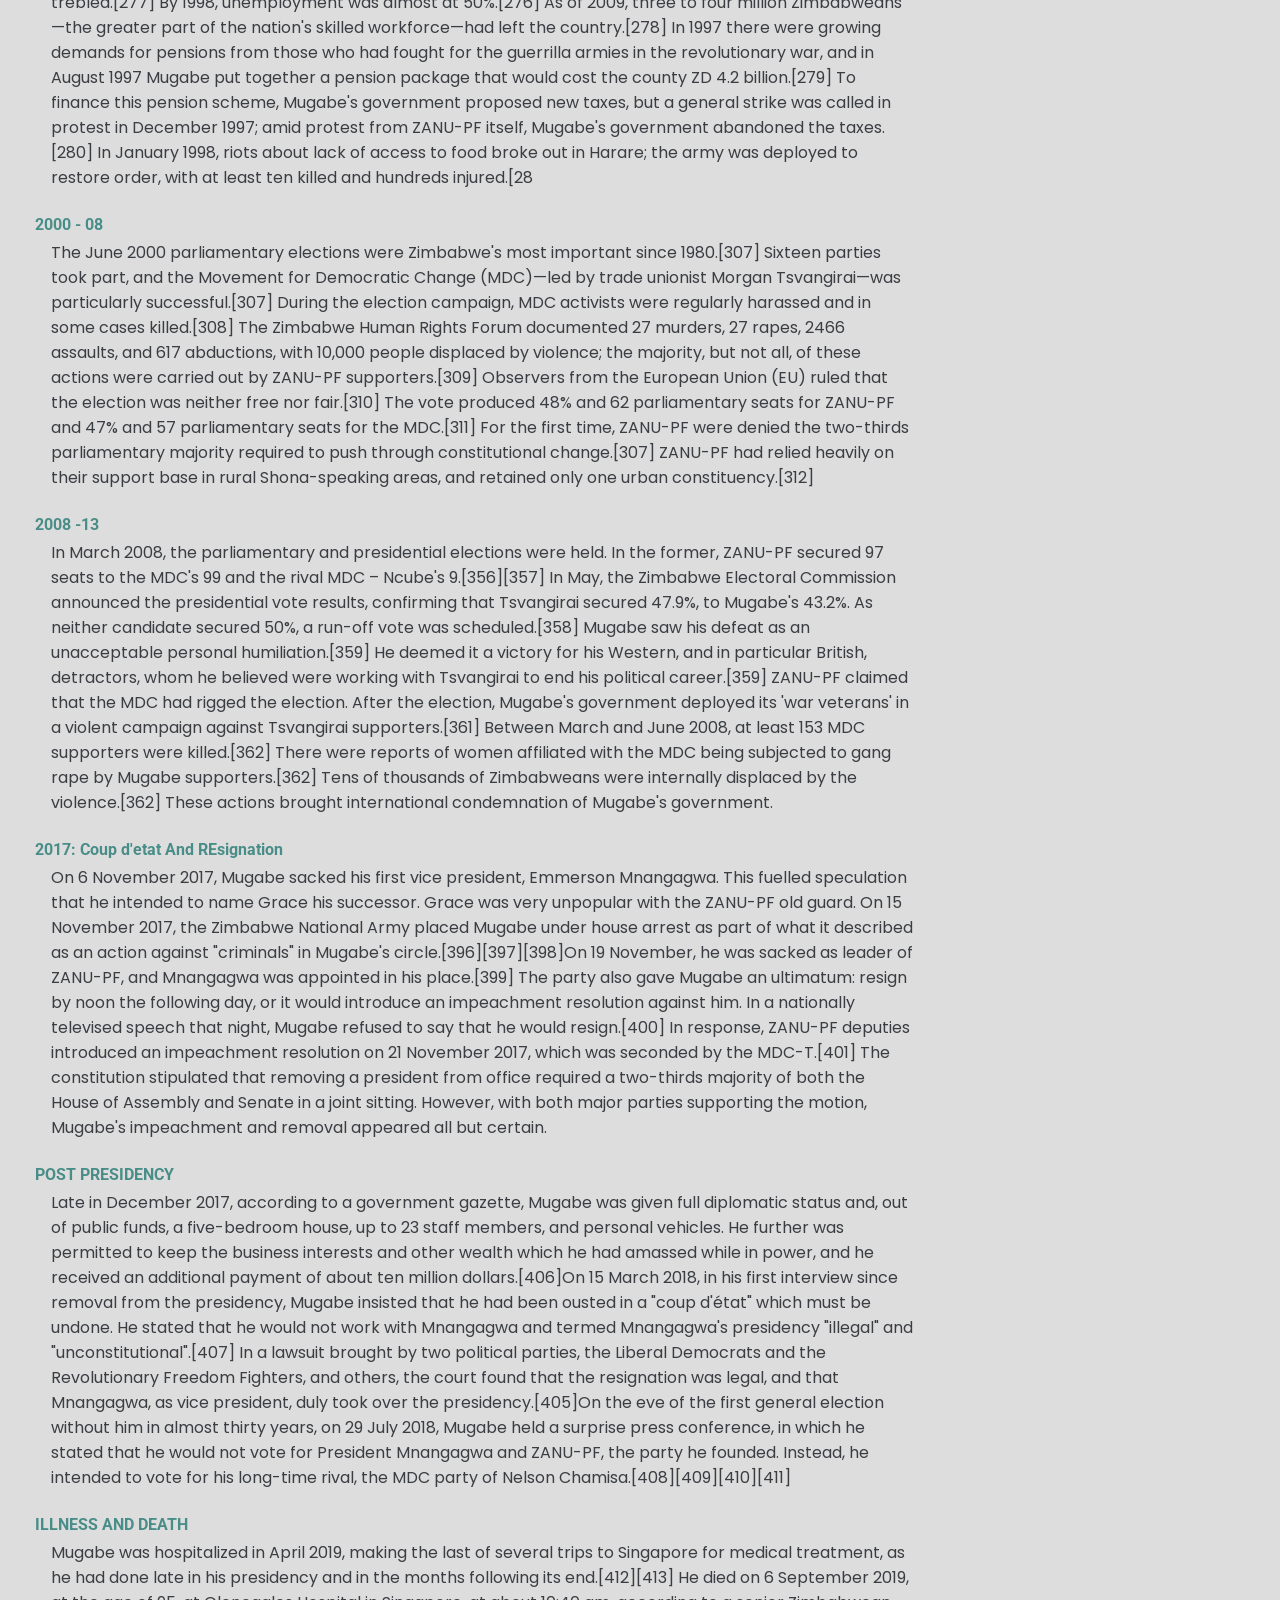
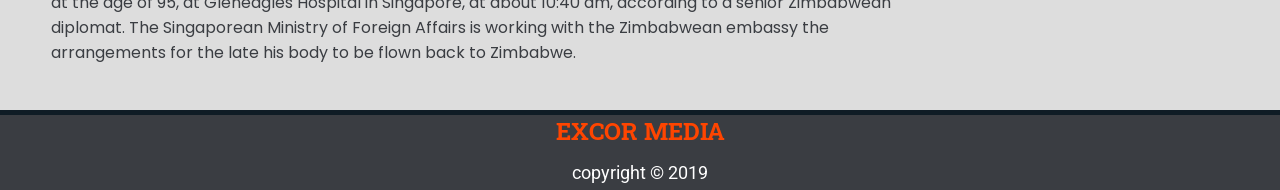
==== commit 280477d8: "edited for new branch" ====
--- a/index.html
+++ b/index.html
@@ -72,26 +72,12 @@
         <p>Fall Of A Giant</p>
       </div>
 
-      <div class="comments" >
-        <h2>COMMENTS</h2>
-          <h6>Jane Doe:</h6>
-          <p>Lorem ipsum dolor sit amet, consectetur adipisicing elit. </p>
-      </div>
+
     </div>
   </div>
 
 
-  <div class="gallery">
-    <img name="slide" src="" alt="" width="100%" height="400px">
-    <div class="form">
-      <h2>Express your view on Mugabe</h2>
-      <form action="" id="comment-form">
-        <input type="text" name="name" id="name" placeholder="enter your name">
-        <textarea name="name" rows="5" cols="65" id="message" placeholder="input your views here"></textarea>
-        <button type="submit" name="button" id="submit" value="SUBMIT">COMMENT</button>
-      </form>
-    </div>
-  </div>
+
 
   <div class="footer">
     <footer>
@@ -101,34 +87,6 @@
   </div>
 
   <script src="js/type.js" charset="utf-8"></script>
-  <script src="js/comment.js" charset="utf-8"></script>
-  <script>
-    var i = 0;
-    var images = [];
-    var time = 10000;
-
-    //Image List
-    images[0] = '/img/img1.jpg';
-    images[1] = '/img/img2.jpg';
-    images[2] = '/img/img3.jpg';
-    images[3] = '/img/img4.jpg';
-    images[4] = '/img/img5.jpg';
-    images[5] = '/img/img6.jpg';
-
-    //Change  Image Function
-    function changeImg() {
-      document.slide.src = images[i];
-
-      if (i < images.length - 1) {
-        i++;
-      }else {
-        i = 0;
-      }
-
-      setTimeout('changeImg()', time);
-    }
-
-    window.onload = changeImg;
-  </script>
+  
 </body>
 </html>
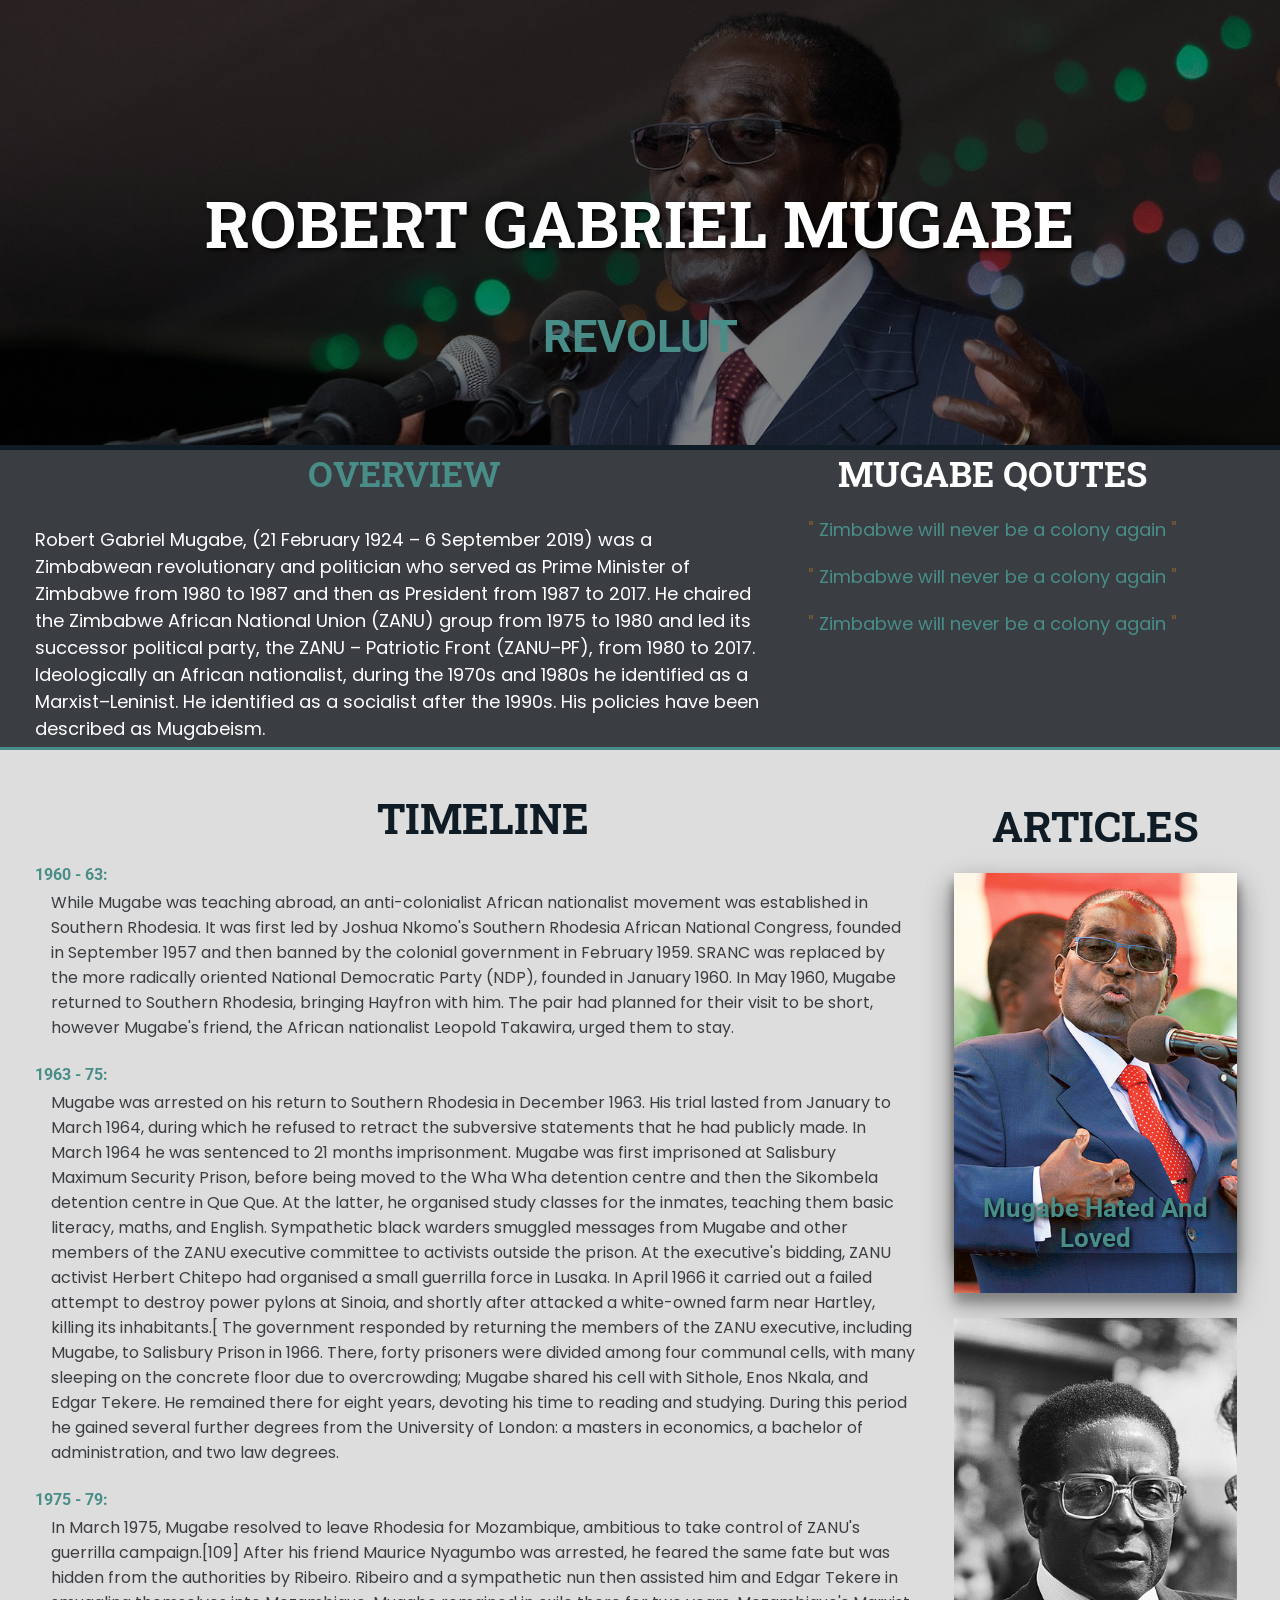
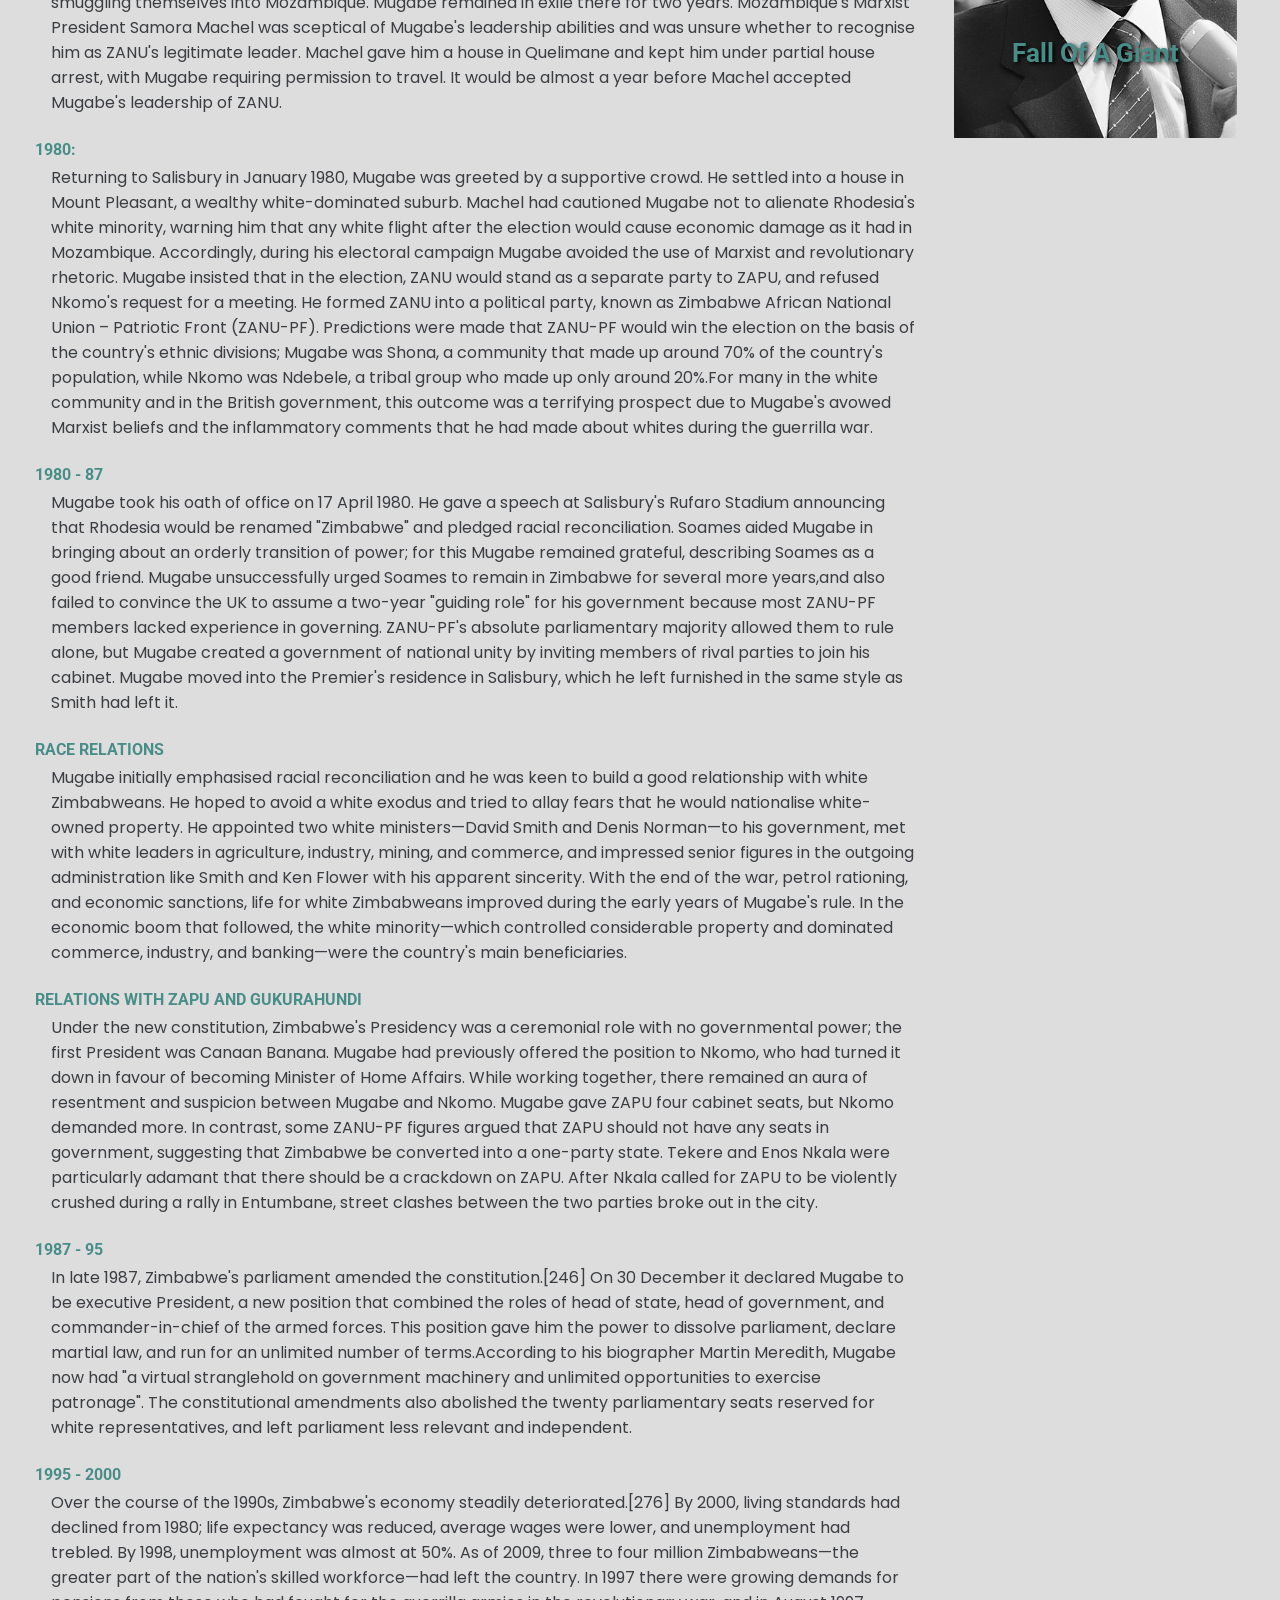
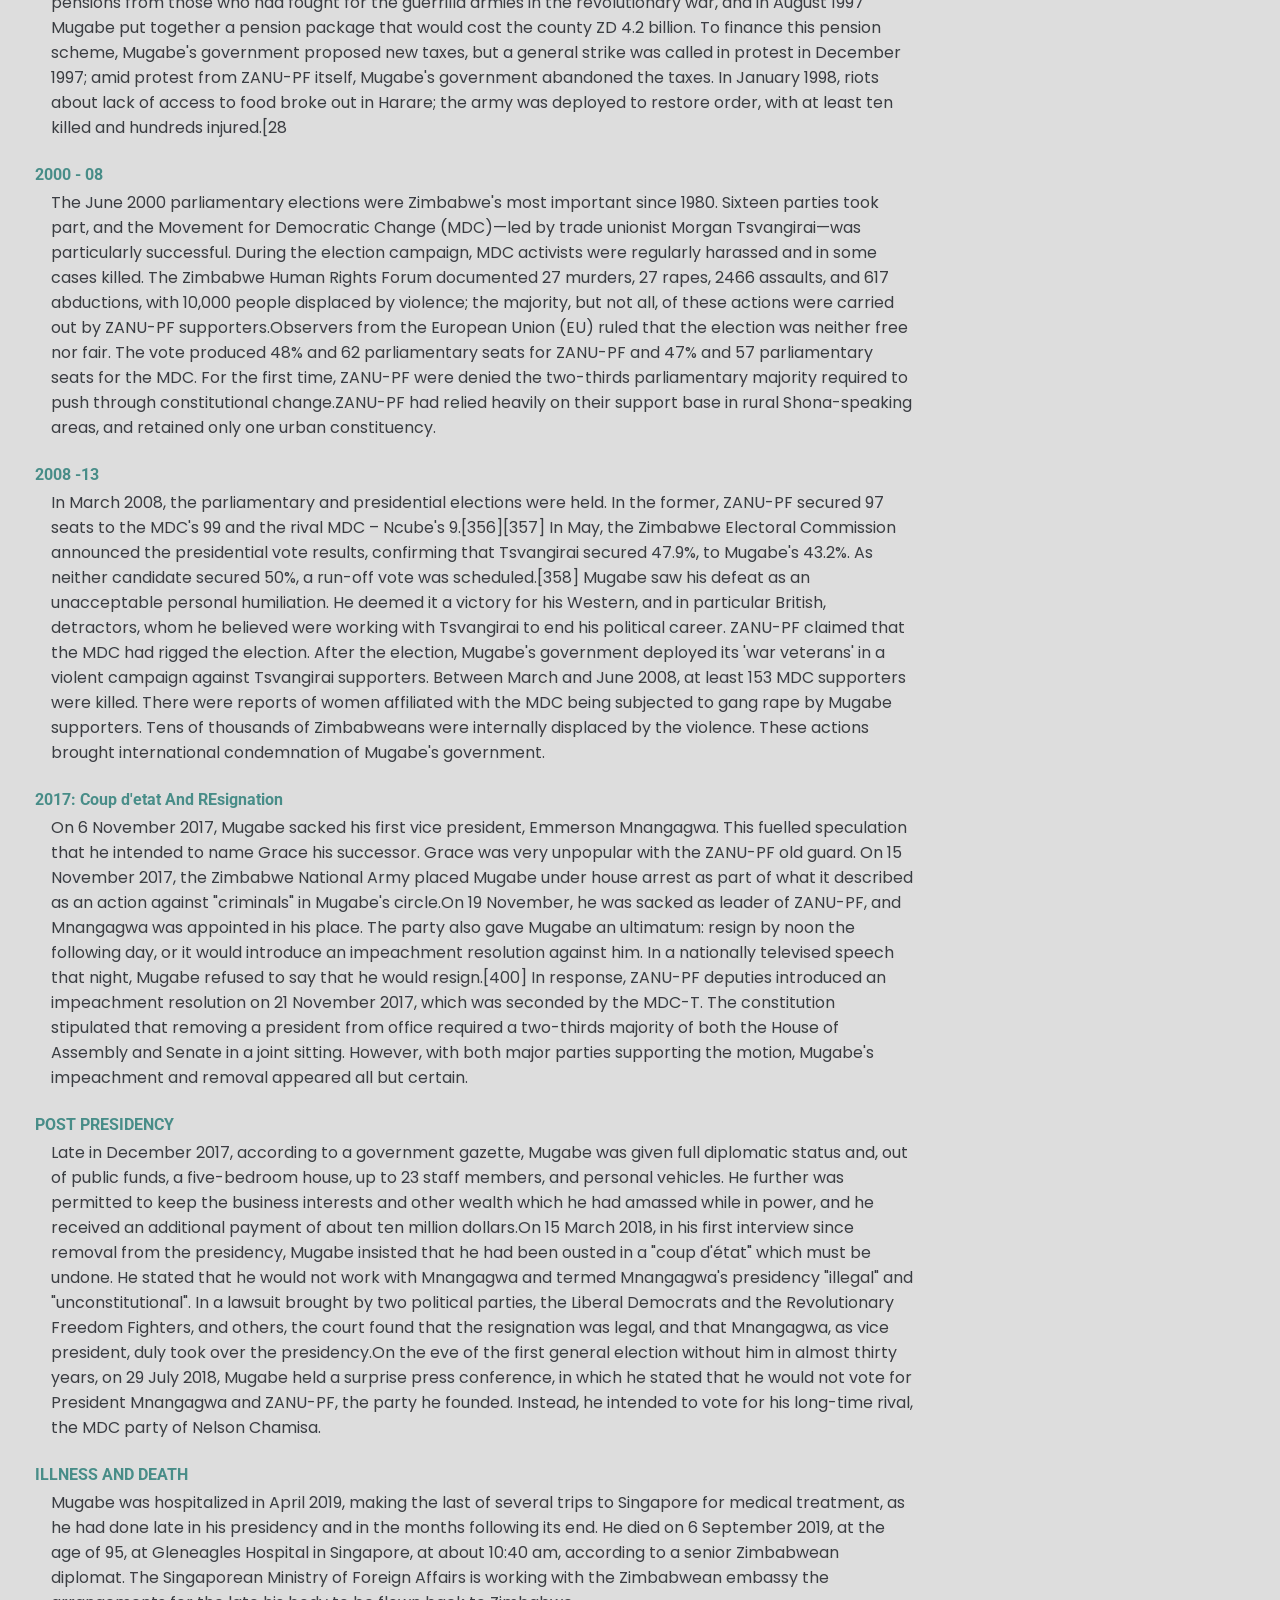
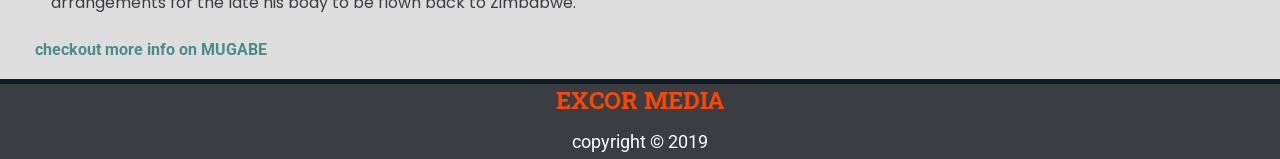
==== commit cd4e0fe8: "page responsive" ====
--- a/index.html
+++ b/index.html
@@ -41,27 +41,29 @@
       <h4>1975 - 79:</h4>
       <p>In March 1975, Mugabe resolved to leave Rhodesia for Mozambique, ambitious to take control of ZANU's guerrilla campaign.[109] After his friend Maurice Nyagumbo was arrested, he feared the same fate but was hidden from the authorities by Ribeiro. Ribeiro and a sympathetic nun then assisted him and Edgar Tekere in smuggling themselves into Mozambique. Mugabe remained in exile there for two years. Mozambique's Marxist President Samora Machel was sceptical of Mugabe's leadership abilities and was unsure whether to recognise him as ZANU's legitimate leader. Machel gave him a house in Quelimane and kept him under partial house arrest, with Mugabe requiring permission to travel. It would be almost a year before Machel accepted Mugabe's leadership of ZANU.</p>
       <h4>1980:</h4>
-      <p>Returning to Salisbury in January 1980, Mugabe was greeted by a supportive crowd.[149] He settled into a house in Mount Pleasant, a wealthy white-dominated suburb.[150] Machel had cautioned Mugabe not to alienate Rhodesia's white minority, warning him that any white flight after the election would cause economic damage as it had in Mozambique.[151] Accordingly, during his electoral campaign Mugabe avoided the use of Marxist and revolutionary rhetoric.[152] Mugabe insisted that in the election, ZANU would stand as a separate party to ZAPU, and refused Nkomo's request for a meeting.[153] He formed ZANU into a political party, known as Zimbabwe African National Union – Patriotic Front (ZANU-PF).[154] Predictions were made that ZANU-PF would win the election on the basis of the country's ethnic divisions; Mugabe was Shona, a community that made up around 70% of the country's population, while Nkomo was Ndebele, a tribal group who made up only around 20%.[155] For many in the white community and in the British government, this outcome was a terrifying prospect due to Mugabe's avowed Marxist beliefs and the inflammatory comments that he had made about whites during the guerrilla war.</p>
+      <p>Returning to Salisbury in January 1980, Mugabe was greeted by a supportive crowd. He settled into a house in Mount Pleasant, a wealthy white-dominated suburb. Machel had cautioned Mugabe not to alienate Rhodesia's white minority, warning him that any white flight after the election would cause economic damage as it had in Mozambique. Accordingly, during his electoral campaign Mugabe avoided the use of Marxist and revolutionary rhetoric. Mugabe insisted that in the election, ZANU would stand as a separate party to ZAPU, and refused Nkomo's request for a meeting. He formed ZANU into a political party, known as Zimbabwe African National Union – Patriotic Front (ZANU-PF). Predictions were made that ZANU-PF would win the election on the basis of the country's ethnic divisions; Mugabe was Shona, a community that made up around 70% of the country's population, while Nkomo was Ndebele, a tribal group who made up only around 20%.For many in the white community and in the British government, this outcome was a terrifying prospect due to Mugabe's avowed Marxist beliefs and the inflammatory comments that he had made about whites during the guerrilla war.</p>
       <h4>1980 - 87</h4>
-      <p>Mugabe took his oath of office on 17 April 1980.[166] He gave a speech at Salisbury's Rufaro Stadium announcing that Rhodesia would be renamed "Zimbabwe" and pledged racial reconciliation.[167] Soames aided Mugabe in bringing about an orderly transition of power; for this Mugabe remained grateful, describing Soames as a good friend.[168] Mugabe unsuccessfully urged Soames to remain in Zimbabwe for several more years,[169] and also failed to convince the UK to assume a two-year "guiding role" for his government because most ZANU-PF members lacked experience in governing.[170] ZANU-PF's absolute parliamentary majority allowed them to rule alone, but Mugabe created a government of national unity by inviting members of rival parties to join his cabinet.[171] Mugabe moved into the Premier's residence in Salisbury, which he left furnished in the same style as Smith had left it.[172]</p>
+      <p>Mugabe took his oath of office on 17 April 1980. He gave a speech at Salisbury's Rufaro Stadium announcing that Rhodesia would be renamed "Zimbabwe" and pledged racial reconciliation. Soames aided Mugabe in bringing about an orderly transition of power; for this Mugabe remained grateful, describing Soames as a good friend. Mugabe unsuccessfully urged Soames to remain in Zimbabwe for several more years,and also failed to convince the UK to assume a two-year "guiding role" for his government because most ZANU-PF members lacked experience in governing. ZANU-PF's absolute parliamentary majority allowed them to rule alone, but Mugabe created a government of national unity by inviting members of rival parties to join his cabinet. Mugabe moved into the Premier's residence in Salisbury, which he left furnished in the same style as Smith had left it.</p>
       <h4>RACE RELATIONS</h4>
-      <p>Mugabe initially emphasised racial reconciliation and he was keen to build a good relationship with white Zimbabweans.[192] He hoped to avoid a white exodus and tried to allay fears that he would nationalise white-owned property.[193] He appointed two white ministers—David Smith and Denis Norman—to his government,[194] met with white leaders in agriculture, industry, mining, and commerce,[195] and impressed senior figures in the outgoing administration like Smith and Ken Flower with his apparent sincerity.[196] With the end of the war, petrol rationing, and economic sanctions, life for white Zimbabweans improved during the early years of Mugabe's rule.[197] In the economic boom that followed, the white minority—which controlled considerable property and dominated commerce, industry, and banking—were the country's main beneficiaries.[177]</p>
+      <p>Mugabe initially emphasised racial reconciliation and he was keen to build a good relationship with white Zimbabweans. He hoped to avoid a white exodus and tried to allay fears that he would nationalise white-owned property. He appointed two white ministers—David Smith and Denis Norman—to his government, met with white leaders in agriculture, industry, mining, and commerce, and impressed senior figures in the outgoing administration like Smith and Ken Flower with his apparent sincerity. With the end of the war, petrol rationing, and economic sanctions, life for white Zimbabweans improved during the early years of Mugabe's rule. In the economic boom that followed, the white minority—which controlled considerable property and dominated commerce, industry, and banking—were the country's main beneficiaries.</p>
       <h4>RELATIONS WITH ZAPU AND GUKURAHUNDI</h4>
-      <P>Under the new constitution, Zimbabwe's Presidency was a ceremonial role with no governmental power; the first President was Canaan Banana.[212] Mugabe had previously offered the position to Nkomo, who had turned it down in favour of becoming Minister of Home Affairs.[213] While working together, there remained an aura of resentment and suspicion between Mugabe and Nkomo.[214] Mugabe gave ZAPU four cabinet seats, but Nkomo demanded more.[215] In contrast, some ZANU-PF figures argued that ZAPU should not have any seats in government, suggesting that Zimbabwe be converted into a one-party state.[216] Tekere and Enos Nkala were particularly adamant that there should be a crackdown on ZAPU.[216] After Nkala called for ZAPU to be violently crushed during a rally in Entumbane, street clashes between the two parties broke out in the city.[217</P>
+      <P>Under the new constitution, Zimbabwe's Presidency was a ceremonial role with no governmental power; the first President was Canaan Banana. Mugabe had previously offered the position to Nkomo, who had turned it down in favour of becoming Minister of Home Affairs. While working together, there remained an aura of resentment and suspicion between Mugabe and Nkomo. Mugabe gave ZAPU four cabinet seats, but Nkomo demanded more. In contrast, some ZANU-PF figures argued that ZAPU should not have any seats in government, suggesting that Zimbabwe be converted into a one-party state. Tekere and Enos Nkala were particularly adamant that there should be a crackdown on ZAPU. After Nkala called for ZAPU to be violently crushed during a rally in Entumbane, street clashes between the two parties broke out in the city.</P>
       <h4>1987 - 95</h4>
-      <p>In late 1987, Zimbabwe's parliament amended the constitution.[246] On 30 December it declared Mugabe to be executive President, a new position that combined the roles of head of state, head of government, and commander-in-chief of the armed forces.[247] This position gave him the power to dissolve parliament, declare martial law, and run for an unlimited number of terms.[248] According to his biographer Martin Meredith, Mugabe now had "a virtual stranglehold on government machinery and unlimited opportunities to exercise patronage".[248] The constitutional amendments also abolished the twenty parliamentary seats reserved for white representatives,[249] and left parliament less relevant and independent.[2</p>
+      <p>In late 1987, Zimbabwe's parliament amended the constitution.[246] On 30 December it declared Mugabe to be executive President, a new position that combined the roles of head of state, head of government, and commander-in-chief of the armed forces. This position gave him the power to dissolve parliament, declare martial law, and run for an unlimited number of terms.According to his biographer Martin Meredith, Mugabe now had "a virtual stranglehold on government machinery and unlimited opportunities to exercise patronage". The constitutional amendments also abolished the twenty parliamentary seats reserved for white representatives, and left parliament less relevant and independent.</p>
       <h4>1995 - 2000</h4>
-      <p>Over the course of the 1990s, Zimbabwe's economy steadily deteriorated.[276] By 2000, living standards had declined from 1980; life expectancy was reduced, average wages were lower, and unemployment had trebled.[277] By 1998, unemployment was almost at 50%.[276] As of 2009, three to four million Zimbabweans—the greater part of the nation's skilled workforce—had left the country.[278] In 1997 there were growing demands for pensions from those who had fought for the guerrilla armies in the revolutionary war, and in August 1997 Mugabe put together a pension package that would cost the county ZD 4.2 billion.[279] To finance this pension scheme, Mugabe's government proposed new taxes, but a general strike was called in protest in December 1997; amid protest from ZANU-PF itself, Mugabe's government abandoned the taxes.[280] In January 1998, riots about lack of access to food broke out in Harare; the army was deployed to restore order, with at least ten killed and hundreds injured.[28</p>
+      <p>Over the course of the 1990s, Zimbabwe's economy steadily deteriorated.[276] By 2000, living standards had declined from 1980; life expectancy was reduced, average wages were lower, and unemployment had trebled. By 1998, unemployment was almost at 50%. As of 2009, three to four million Zimbabweans—the greater part of the nation's skilled workforce—had left the country. In 1997 there were growing demands for pensions from those who had fought for the guerrilla armies in the revolutionary war, and in August 1997 Mugabe put together a pension package that would cost the county ZD 4.2 billion. To finance this pension scheme, Mugabe's government proposed new taxes, but a general strike was called in protest in December 1997; amid protest from ZANU-PF itself, Mugabe's government abandoned the taxes. In January 1998, riots about lack of access to food broke out in Harare; the army was deployed to restore order, with at least ten killed and hundreds injured.[28</p>
       <h4>2000 - 08</h4>
-      <p>The June 2000 parliamentary elections were Zimbabwe's most important since 1980.[307] Sixteen parties took part, and the Movement for Democratic Change (MDC)—led by trade unionist Morgan Tsvangirai—was particularly successful.[307] During the election campaign, MDC activists were regularly harassed and in some cases killed.[308] The Zimbabwe Human Rights Forum documented 27 murders, 27 rapes, 2466 assaults, and 617 abductions, with 10,000 people displaced by violence; the majority, but not all, of these actions were carried out by ZANU-PF supporters.[309] Observers from the European Union (EU) ruled that the election was neither free nor fair.[310] The vote produced 48% and 62 parliamentary seats for ZANU-PF and 47% and 57 parliamentary seats for the MDC.[311] For the first time, ZANU-PF were denied the two-thirds parliamentary majority required to push through constitutional change.[307] ZANU-PF had relied heavily on their support base in rural Shona-speaking areas, and retained only one urban constituency.[312]</p>
+      <p>The June 2000 parliamentary elections were Zimbabwe's most important since 1980. Sixteen parties took part, and the Movement for Democratic Change (MDC)—led by trade unionist Morgan Tsvangirai—was particularly successful. During the election campaign, MDC activists were regularly harassed and in some cases killed. The Zimbabwe Human Rights Forum documented 27 murders, 27 rapes, 2466 assaults, and 617 abductions, with 10,000 people displaced by violence; the majority, but not all, of these actions were carried out by ZANU-PF supporters.Observers from the European Union (EU) ruled that the election was neither free nor fair. The vote produced 48% and 62 parliamentary seats for ZANU-PF and 47% and 57 parliamentary seats for the MDC. For the first time, ZANU-PF were denied the two-thirds parliamentary majority required to push through constitutional change.ZANU-PF had relied heavily on their support base in rural Shona-speaking areas, and retained only one urban constituency.</p>
       <h4>2008 -13</h4>
-      <p>In March 2008, the parliamentary and presidential elections were held. In the former, ZANU-PF secured 97 seats to the MDC's 99 and the rival MDC – Ncube's 9.[356][357] In May, the Zimbabwe Electoral Commission announced the presidential vote results, confirming that Tsvangirai secured 47.9%, to Mugabe's 43.2%. As neither candidate secured 50%, a run-off vote was scheduled.[358] Mugabe saw his defeat as an unacceptable personal humiliation.[359] He deemed it a victory for his Western, and in particular British, detractors, whom he believed were working with Tsvangirai to end his political career.[359] ZANU-PF claimed that the MDC had rigged the election. After the election, Mugabe's government deployed its 'war veterans' in a violent campaign against Tsvangirai supporters.[361] Between March and June 2008, at least 153 MDC supporters were killed.[362] There were reports of women affiliated with the MDC being subjected to gang rape by Mugabe supporters.[362] Tens of thousands of Zimbabweans were internally displaced by the violence.[362] These actions brought international condemnation of Mugabe's government. </p>
+      <p>In March 2008, the parliamentary and presidential elections were held. In the former, ZANU-PF secured 97 seats to the MDC's 99 and the rival MDC – Ncube's 9.[356][357] In May, the Zimbabwe Electoral Commission announced the presidential vote results, confirming that Tsvangirai secured 47.9%, to Mugabe's 43.2%. As neither candidate secured 50%, a run-off vote was scheduled.[358] Mugabe saw his defeat as an unacceptable personal humiliation. He deemed it a victory for his Western, and in particular British, detractors, whom he believed were working with Tsvangirai to end his political career. ZANU-PF claimed that the MDC had rigged the election. After the election, Mugabe's government deployed its 'war veterans' in a violent campaign against Tsvangirai supporters. Between March and June 2008, at least 153 MDC supporters were killed. There were reports of women affiliated with the MDC being subjected to gang rape by Mugabe supporters. Tens of thousands of Zimbabweans were internally displaced by the violence. These actions brought international condemnation of Mugabe's government. </p>
       <h4>2017: Coup d'etat And REsignation</h4>
-      <p>On 6 November 2017, Mugabe sacked his first vice president, Emmerson Mnangagwa. This fuelled speculation that he intended to name Grace his successor. Grace was very unpopular with the ZANU-PF old guard. On 15 November 2017, the Zimbabwe National Army placed Mugabe under house arrest as part of what it described as an action against "criminals" in Mugabe's circle.[396][397][398]On 19 November, he was sacked as leader of ZANU-PF, and Mnangagwa was appointed in his place.[399] The party also gave Mugabe an ultimatum: resign by noon the following day, or it would introduce an impeachment resolution against him. In a nationally televised speech that night, Mugabe refused to say that he would resign.[400] In response, ZANU-PF deputies introduced an impeachment resolution on 21 November 2017, which was seconded by the MDC-T.[401] The constitution stipulated that removing a president from office required a two-thirds majority of both the House of Assembly and Senate in a joint sitting. However, with both major parties supporting the motion, Mugabe's impeachment and removal appeared all but certain. </p>
+      <p>On 6 November 2017, Mugabe sacked his first vice president, Emmerson Mnangagwa. This fuelled speculation that he intended to name Grace his successor. Grace was very unpopular with the ZANU-PF old guard. On 15 November 2017, the Zimbabwe National Army placed Mugabe under house arrest as part of what it described as an action against "criminals" in Mugabe's circle.On 19 November, he was sacked as leader of ZANU-PF, and Mnangagwa was appointed in his place. The party also gave Mugabe an ultimatum: resign by noon the following day, or it would introduce an impeachment resolution against him. In a nationally televised speech that night, Mugabe refused to say that he would resign.[400] In response, ZANU-PF deputies introduced an impeachment resolution on 21 November 2017, which was seconded by the MDC-T. The constitution stipulated that removing a president from office required a two-thirds majority of both the House of Assembly and Senate in a joint sitting. However, with both major parties supporting the motion, Mugabe's impeachment and removal appeared all but certain. </p>
       <h4>POST PRESIDENCY</h4>
-      <P>Late in December 2017, according to a government gazette, Mugabe was given full diplomatic status and, out of public funds, a five-bedroom house, up to 23 staff members, and personal vehicles. He further was permitted to keep the business interests and other wealth which he had amassed while in power, and he received an additional payment of about ten million dollars.[406]On 15 March 2018, in his first interview since removal from the presidency, Mugabe insisted that he had been ousted in a "coup d'état" which must be undone. He stated that he would not work with Mnangagwa and termed Mnangagwa's presidency "illegal" and "unconstitutional".[407] In a lawsuit brought by two political parties, the Liberal Democrats and the Revolutionary Freedom Fighters, and others, the court found that the resignation was legal, and that Mnangagwa, as vice president, duly took over the presidency.[405]On the eve of the first general election without him in almost thirty years, on 29 July 2018, Mugabe held a surprise press conference, in which he stated that he would not vote for President Mnangagwa and ZANU-PF, the party he founded. Instead, he intended to vote for his long-time rival, the MDC party of Nelson Chamisa.[408][409][410][411] </P>
+      <P>Late in December 2017, according to a government gazette, Mugabe was given full diplomatic status and, out of public funds, a five-bedroom house, up to 23 staff members, and personal vehicles. He further was permitted to keep the business interests and other wealth which he had amassed while in power, and he received an additional payment of about ten million dollars.On 15 March 2018, in his first interview since removal from the presidency, Mugabe insisted that he had been ousted in a "coup d'état" which must be undone. He stated that he would not work with Mnangagwa and termed Mnangagwa's presidency "illegal" and "unconstitutional". In a lawsuit brought by two political parties, the Liberal Democrats and the Revolutionary Freedom Fighters, and others, the court found that the resignation was legal, and that Mnangagwa, as vice president, duly took over the presidency.On the eve of the first general election without him in almost thirty years, on 29 July 2018, Mugabe held a surprise press conference, in which he stated that he would not vote for President Mnangagwa and ZANU-PF, the party he founded. Instead, he intended to vote for his long-time rival, the MDC party of Nelson Chamisa.</P>
       <h4>ILLNESS AND DEATH</h4>
-      <P>Mugabe was hospitalized in April 2019, making the last of several trips to Singapore for medical treatment, as he had done late in his presidency and in the months following its end.[412][413] He died on 6 September 2019, at the age of 95, at Gleneagles Hospital in Singapore, at about 10:40 am, according to a senior Zimbabwean diplomat. The Singaporean Ministry of Foreign Affairs is working with the Zimbabwean embassy the arrangements for the late his body to be flown back to Zimbabwe.</P>
+      <P>Mugabe was hospitalized in April 2019, making the last of several trips to Singapore for medical treatment, as he had done late in his presidency and in the months following its end. He died on 6 September 2019, at the age of 95, at Gleneagles Hospital in Singapore, at about 10:40 am, according to a senior Zimbabwean diplomat. The Singaporean Ministry of Foreign Affairs is working with the Zimbabwean embassy the arrangements for the late his body to be flown back to Zimbabwe.</P>
+
+      <h4 class="moreinfo">checkout more info on <a href="#">MUGABE</a></h4>
     </div>
     <div class="sidebar">
       <h2>ARTICLES</h2>
@@ -87,6 +89,6 @@
   </div>
 
   <script src="js/type.js" charset="utf-8"></script>
-  
+
 </body>
 </html>
--- a/style.css
+++ b/style.css
@@ -137,6 +137,15 @@
   font-family: 'Poppins', sans-serif;
   color: #3A3D42;
   padding: 25px 16px;
+}
+
+.timeline a {
+  text-decoration: none;
+  color: #488D88;
+}
+.timeline a:hover {
+  text-decoration: none;
+  color: orangered;
 }
 
 .sidebar {
@@ -328,3 +337,334 @@
   text-align: center;
   font-weight: bolder;
 }
+
+
+@media (max-width: 700px) {
+  * {
+    overflow-x: hidden;
+    overflow-y: visible;
+  }
+
+  .showcase {
+    height: 380px;
+  }
+  .content h1 {
+    font-weight: bold;
+    font-size: 50px;
+    text-align: center;
+  }
+  .content h4 {
+    font-size: 30px;
+  }
+  .section {
+    flex-direction: column;
+    height: 500px;
+  }
+  .overview {
+    width: 100%;
+    padding-right: 25px;
+  }
+  .overview h4 {
+    font-weight: bold;
+    font-size: 25px;
+    margin-bottom: 10px;
+    margin-top: 35px;
+  }
+  .overview p {
+    font-size: 16px;
+    padding: 10px;
+  }
+  .qoutes h4 {
+    font-size: 20px;
+    margin-bottom: 10px;
+  }
+  .main {
+    grid-template-columns: 1fr;
+  }
+  .timeline p{
+    left: 0;
+    float: left;
+    margin-left: 25px;
+    padding: 15px 8px;
+    margin-top: 10px;
+  }
+}
+
+
+@media (max-width: 480px) {
+  * {
+    overflow-x: hidden;
+    overflow-y: visible;
+  }
+
+  .showcase {
+    height: 260px;
+  }
+  .content h1 {
+    font-weight: bold;
+    font-size: 38px;
+    text-align: center;
+  }
+  .content h4 {
+    font-size: 22px;
+    padding-top: 200px;
+  }
+  .section {
+    flex-direction: column;
+    height: 500px;
+  }
+  .overview {
+    width: 100%;
+    padding-right: 25px;
+  }
+  .overview h4 {
+    font-weight: bold;
+    font-size: 25px;
+    margin-bottom: 10px;
+    margin-top: 30px;
+  }
+  .overview p {
+    font-size: 14px;
+    padding: 8px;
+  }
+  .qoutes h4 {
+    font-size: 18px;
+    margin-bottom: 8px;
+  }
+  .main {
+    grid-template-columns: 1fr;
+  }
+  .timeline h2{
+    font-size: 35px;
+  }
+  .timeline p{
+    left: 0;
+    float: left;
+    margin-left: 20px;
+    padding: 10px 8px;
+    margin-top: 5px;
+    font-size: 14px;
+  }
+  .sidebar h2 {
+    font-size: 30px;
+    margin: 14px;
+  }
+}
+
+
+@media (max-width: 380px) {
+  * {
+    overflow-x: hidden;
+    overflow-y: visible;
+  }
+
+  .showcase {
+    height: 260px;
+  }
+  .content h1 {
+    font-weight: bold;
+    font-size: 38px;
+    text-align: center;
+  }
+  .content h4 {
+    font-size: 22px;
+    padding-top: 200px;
+  }
+  .section {
+    flex-direction: column;
+    height: 535px;
+  }
+  .overview {
+    width: 100%;
+    padding-right: 25px;
+  }
+  .overview h4 {
+    font-weight: bold;
+    font-size: 25px;
+    margin-bottom: 10px;
+    margin-top: 30px;
+  }
+  .overview p {
+    font-size: 14px;
+    padding: 8px;
+  }
+  .qoutes h4 {
+    font-size: 18px;
+    margin-bottom: 8px;
+  }
+  .main {
+    grid-template-columns: 1fr;
+
+  }
+  .timeline {
+      margin: 0px;
+      padding: 0px;
+  }
+  .timeline h2{
+    font-size: 35px;
+  }
+  .timeline p{
+    left: 0;
+    float: left;
+    margin-left: -8px;
+    margin-top: 5px;
+    font-size: 14px;
+    width: 100%;
+  }
+  .sidebar {
+    margin: 0;
+    padding: 0;
+  }
+  .sidebar h2 {
+    font-size: 30px;
+    margin: 14px;
+  }
+
+}
+
+@media (max-width: 360px) {
+  * {
+    overflow-x: hidden;
+    overflow-y: visible;
+  }
+
+  .showcase {
+    height: 260px;
+  }
+  .content h1 {
+    font-weight: bold;
+    font-size: 38px;
+    text-align: center;
+  }
+  .content h4 {
+    font-size: 22px;
+    padding-top: 200px;
+  }
+  .section {
+    flex-direction: column;
+    height: 535px;
+  }
+  .overview {
+    width: 100%;
+    padding-right: 25px;
+  }
+  .overview h4 {
+    font-weight: bold;
+    font-size: 25px;
+    margin-bottom: 10px;
+    margin-top: 30px;
+  }
+  .overview p {
+    font-size: 14px;
+    padding: 8px;
+  }
+  .qoutes h4 {
+    font-size: 18px;
+    margin-bottom: 8px;
+  }
+  .qoutes p {
+    font-size: 16px;
+  }
+  .main {
+    grid-template-columns: 1fr;
+
+  }
+  .timeline {
+      margin: 0px;
+      padding: 0px;
+  }
+  .timeline h2{
+    font-size: 35px;
+  }
+  .timeline p{
+    left: 0;
+    float: left;
+    margin-left: -8px;
+    margin-top: 5px;
+    font-size: 14px;
+    width: 100%;
+  }
+  .sidebar {
+    margin: 0;
+    padding: 0;
+  }
+  .sidebar h2 {
+    font-size: 30px;
+    margin: 14px;
+  }
+
+}
+
+
+@media (max-width: 320px) {
+  * {
+    overflow-x: hidden;
+    overflow-y: visible;
+  }
+
+  .showcase {
+    height: 260px;
+  }
+  .content h1 {
+    font-weight: bold;
+    font-size: 30px;
+    text-align: center;
+  }
+  .content h4 {
+    font-size: 22px;
+    padding-top: 200px;
+  }
+  .section {
+    flex-direction: column;
+    height: 580px;
+  }
+  .overview {
+    width: 100%;
+    padding-right: 25px;
+  }
+  .overview h4 {
+    font-weight: bold;
+    font-size: 25px;
+    margin-bottom: 10px;
+    margin-top: 30px;
+  }
+  .overview p {
+    font-size: 14px;
+    padding: 8px;
+  }
+  .qoutes h4 {
+    font-size: 18px;
+    margin-bottom: 8px;
+  }
+  .qoutes p {
+    font-size: 14px;
+  }
+  .main {
+    grid-template-columns: 1fr;
+
+  }
+  .timeline {
+      margin: 0px;
+      padding: 0px;
+  }
+  .timeline h2{
+    font-size: 35px;
+  }
+  .timeline p{
+    left: 0;
+    float: left;
+    margin-left: -8px;
+    margin-top: 5px;
+    font-size: 12px;
+    width: 100%;
+  }
+  .sidebar {
+    margin: 0;
+    padding: 0;
+  }
+  .sidebar h2 {
+    font-size: 30px;
+    margin: 14px;
+  }
+
+}
